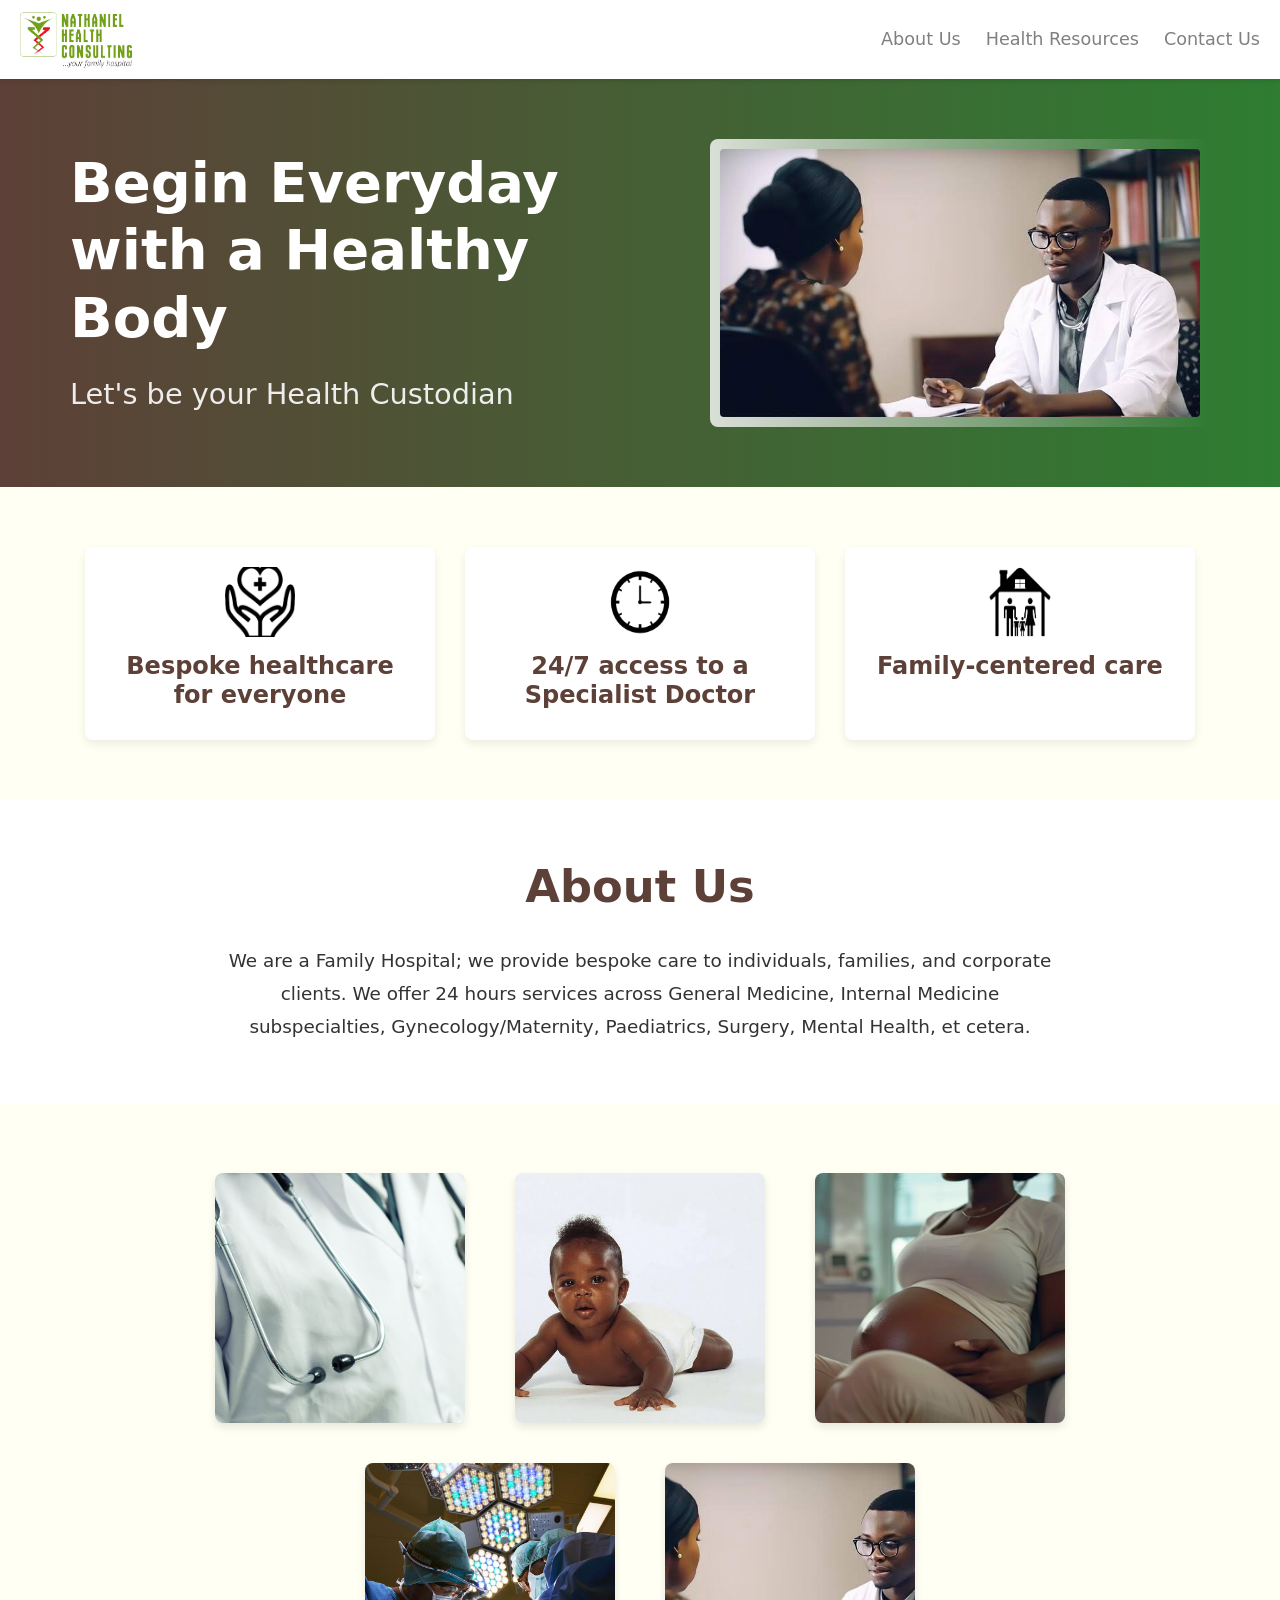
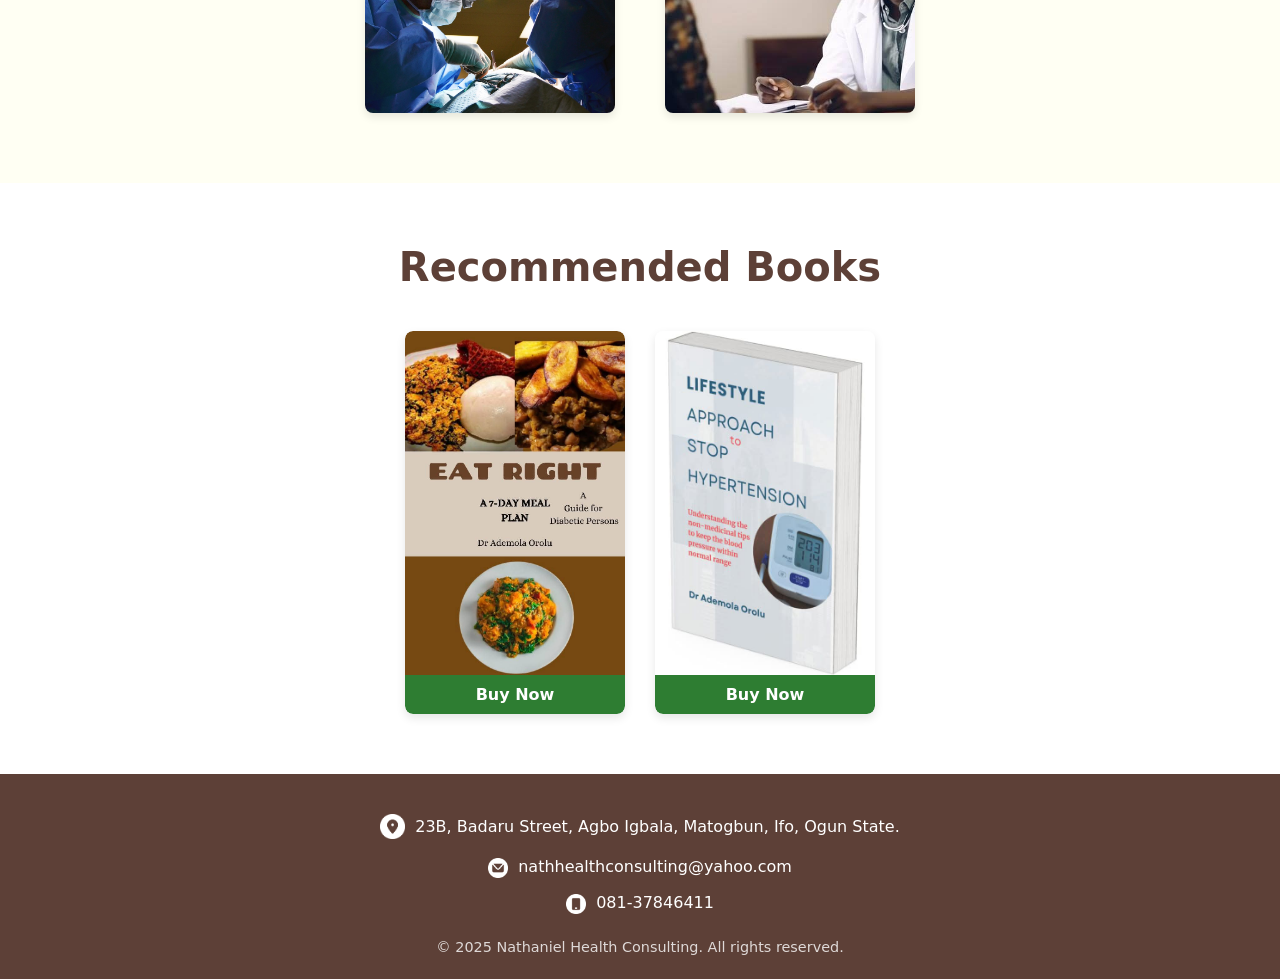
==== index.html @ 8dd3114b "Update index.html" ====
<!DOCTYPE html>
<html lang="en">
<head>
    <meta charset="UTF-8">
    <meta name="viewport" content="width=device-width, initial-scale=1.0">
    <title>Nathaniel Health Consulting - Begin Everyday with a Healthy Body</title>
    <link rel="icon" href="assets/images/logo.png" type="image/png">
    <link rel="stylesheet" href="style.css">
    <!-- Removed Font Awesome CDN link as we are now using an inline SVG -->
</head>
<body>
    <header class="site-header">
        <a href="/" class="logo-link" aria-label="Nathaniel Health Consulting Home">
            <img class="logo" src="assets/images/croppedheader.png" alt="Nathaniel Health Consulting Logo">
        </a>
        <nav class="main-nav" aria-label="Main Navigation">
            <button class="menu-toggle" aria-controls="primary-navigation" aria-expanded="false">
                <span class="sr-only">Menu</span>
                <!-- Replaced Font Awesome icon with an inline SVG for reliability -->
                <svg width="24" height="24" viewBox="0 0 24 24" fill="none" xmlns="http://www.w3.org/2000/svg">
                    <path d="M4 6H20M4 12H20M4 18H20" stroke="currentColor" stroke-width="2" stroke-linecap="round" stroke-linejoin="round"/>
                </svg>
            </button>
            <ul id="primary-navigation" data-visible="false">
                <li><a href="#about-us">About Us</a></li>
                <li><a href="#health-resources">Health Resources</a></li>
                <li><a href="#contact-us">Contact Us</a></li>
            </ul>
        </nav>
    </header>

    <main>
        <section class="hero-banner">
            <div class="banner-content">
                <h1>Begin Everyday with a Healthy Body</h1>
                <p class="tagline">Let's be your Health Custodian</p>
            </div>
            <div class="banner-image">
                <img src="assets/images/consultation.jpeg" alt="Doctor consulting with a patient">
            </div>
        </section>

        <section class="services-overview">
            <h2 class="sr-only">Our Core Services</h2>
            <div class="service-item">
               <img class="icon" src="assets/images/healthcareicon.png" alt="Healthcare icon representing bespoke healthcare">
               <h3>Bespoke healthcare for everyone</h3>
            </div>
            <div class="service-item">
               <img class="icon" src="assets/images/clock.png" alt="Clock icon representing 24/7 access">
               <h3>24/7 access to a Specialist Doctor</h3>
            </div>
            <div class="service-item">
               <img class="icon" src="assets/images/householdicon.png" alt="Household icon representing family-centered care">
               <h3>Family-centered care</h3>
            </div>
        </section>

        <section id="about-us" class="about-us-section">
            <h2>About Us</h2>
            <p>We are a Family Hospital; we provide bespoke care to individuals, families, and corporate clients. We offer 24 hours services across General Medicine, Internal Medicine subspecialties, Gynecology/Maternity, Paediatrics, Surgery, Mental Health, et cetera.</p>
        </section>

        <section class="gallery-section">
            <h2 class="sr-only">Our Facilities and Services Gallery</h2>
            <div class="image-grid">
                <div class="image-row">
                    <img src="assets/images/doctor2.jpg" alt="Doctor examining a patient">
                    <img src="assets/images/baby.jpeg" alt="Newborn baby being cared for">
                    <img src="assets/images/pregnantwoman.jpeg" alt="Pregnant woman smiling">
                </div>
                <div class="image-row">
                    <img src="assets/images/theatre.jpg" alt="Operating theatre">
                    <img src="assets/images/consultation.jpeg" alt="Doctor providing consultation">
                </div>
            </div>
        </section>

        <section id="health-resources" class="health-resources-section">
            <h2>Recommended Books </h2>
            <div class="books-container">
                <div class="book-item dm-book">
                    <a href="https://selar.com/nwo2" target="_blank" rel="noopener noreferrer" aria-label="Get your copy of the Diabetes Management book">
                        <img src="assets/images/dm.jpg" alt="Book cover for Diabetes Management">
                        <button class="buy-now-btn">Buy Now</button>
                    </a>
                </div>
                <div class="book-item">
                    <a href="https://selar.com/2e5284" target="_blank" rel="noopener noreferrer" aria-label="Get your copy of the Hypertension Guide book">
                        <img src="assets/images/htn.jpg" alt="Book cover for Hypertension Guide">
                        <button class="buy-now-btn">Buy Now</button>
                    </a>
                </div>
            </div>
        </section>
    </main>

    <footer class="site-footer">
        <div class="footer-contact-info">
            <address id="contact-us">
                <img class="icon" src="assets/images/addressicon.png" alt="Address icon">
                <p>23B, Badaru Street, Agbo Igbala, Matogbun, Ifo, Ogun State.</p>
            </address>
            <p>
                <img class="contact-icon" src="assets/images/emailicon.png" alt="Email icon">
                <a href="mailto:nathhealthconsulting@yahoo.com">nathhealthconsulting@yahoo.com</a>
            </p>
            <p>
                <img class="contact-icon" src="assets/images/phoneicon.png" alt="Phone icon">
                <a href="tel:+2348137846411">081-37846411</a>
            </p>
        </div>
        <div class="footer-copyright">
            <p>&copy; 2025 Nathaniel Health Consulting. All rights reserved.</p>
        </div>
    </footer>

    <script src="script.js"></script>
</body>
</html>
---- style.css ----
/* Universal Styles */
:root {
    /* Define color variables for easy changes and consistency */
    --primary-color: #5d4037; /* Darker brown */
    --secondary-color: #2e7d32; /* Darker green */
    --text-color-dark: #333;
    --text-color-light: #fff;
    --accent-grey: grey;
    --background-light: rgb(255, 255, 243); /* Your existing off-white/cream */
    --footer-bg-color: #2c3e50; /* Deep charcoal for footer */
}

* {
    margin: 0;
    padding: 0;
    box-sizing: border-box;
    /* Using system fonts for performance and native feel */
    font-family: system-ui, -apple-system, BlinkMacSystemFont, 'Segoe UI', Roboto, Oxygen, Ubuntu, Cantarell, 'Open Sans', 'Helvetica Neue', sans-serif;
}

html {
    scroll-behavior: smooth; /* Smooth scrolling for anchor links */
}

body {
    line-height: 1.6;
    color: var(--text-color-dark);
    overflow-x: hidden; /* Prevent horizontal scroll due to potential overflows */
    -webkit-font-smoothing: antialiased; /* Better font rendering for macOS/iOS */
    -moz-osx-font-smoothing: grayscale; /* Better font rendering for macOS/iOS */
}

a {
    text-decoration: none;
    color: var(--accent-grey);
    transition: color 0.3s ease; /* Smooth hover effect */
}

a:hover,
a:focus {
    color: var(--primary-color); /* Change link color on hover/focus */
}

img {
    max-width: 100%;
    height: auto;
    display: block; /* Removes extra space below images */
}

h1, h2, h3, h4, h5, h6 {
    line-height: 1.2; /* Better line height for headings */
    margin-bottom: 0.5em; /* Add some space below headings */
}

/* Reusable Utility Classes */
.container {
    max-width: 1200px; /* Max width for central content */
    margin: 0 auto;
    padding: 0 20px; /* Add some padding on the sides */
}

/* Screen Reader Only Class for Accessibility */
.sr-only {
    position: absolute;
    width: 1px;
    height: 1px;
    padding: 0;
    margin: -1px;
    overflow: hidden;
    clip: rect(0, 0, 0, 0);
    white-space: nowrap;
    border: 0;
}

/* Header */
.site-header {
    display: flex;
    justify-content: space-between;
    align-items: center;
    padding: 10px 20px;
    background-color: #fff; /* Assuming a white background for the header */
    box-shadow: 0 2px 5px rgba(0,0,0,0.1); /* Subtle shadow for depth */
    position: sticky; /* Makes header stick to top */
    top: 0;
    z-index: 1000; /* Ensures header is above other content */
}

.logo-link {
    display: flex; /* Align logo image better if it has space around it */
    align-items: center;
}

.logo {
    width: 120px; /* Adjust as needed for your logo size */
    height: auto;
}

/* Navigation */
.main-nav ul {
    display: flex;
    list-style: none;
    gap: 25px; /* Space between navigation items */
    transition: transform 0.3s ease-in-out;
}

.main-nav a {
    font-size: 1.1em;
    font-weight: 500;
    padding: 8px 0; /* Add more vertical padding for clickable area */
    position: relative; /* For underline effect */
}

.main-nav a::after {
    content: '';
    position: absolute;
    width: 0;
    height: 2px;
    bottom: -3px;
    left: 0;
    background-color: var(--primary-color);
    transition: width 0.3s ease-in-out;
}

.main-nav a:hover::after,
.main-nav a:focus::after {
    width: 100%;
}

/* Mobile Navigation Toggle (Hidden by default on desktop) */
.menu-toggle {
    display: none; /* Hide on larger screens */
    background: none;
    border: none;
    font-size: 1.8em;
    color: var(--primary-color);
    cursor: pointer;
    padding: 10px;
    z-index: 1001; /* Ensure toggle is above the menu */
}

/* Hero Banner Section */
.hero-banner {
    display: flex;
    flex-wrap: wrap; /* Allow wrapping on smaller screens */
    align-items: center;
    justify-content: center; /* Center content when wrapped */
    background: linear-gradient(to right, var(--primary-color), var(--secondary-color));
    padding: 60px 20px; /* Increased padding for more space */
    color: var(--text-color-light);
    gap: 40px; /* Space between text and image */
    text-align: center; /* Center text by default */
}

.banner-content {
    flex: 1; /* Allows content to grow */
    min-width: 280px; /* Minimum width before wrapping */
    max-width: 600px; /* Limit content width on very large screens */
    text-align: left; /* Align text to left within its container */
}

.hero-banner h1 {
    font-size: clamp(2em, 5vw, 3.5em); /* Responsive font size */
    margin-bottom: 20px;
    line-height: 1.2;
}

.hero-banner .tagline {
    font-size: clamp(1.2em, 3vw, 1.8em); /* Responsive font size */
    opacity: 0.9; /* Slightly less prominent than heading */
}

.banner-image {
    flex: 1;
    min-width: 250px; /* Minimum width before wrapping */
    max-width: 500px; /* Limit image width */
    background: linear-gradient(to left, rgba(255,255,255,0), rgba(255,255,255,0.8));
    display: flex;
    align-items: center;
    justify-content: center;
    padding: 10px;
    border-radius: 8px; /* Slightly rounded corners for the image background */
    overflow: hidden; /* Ensure image doesn't overflow rounded corners */
}

.banner-image img {
    border-radius: 4px; /* Slightly rounded corners for the image itself */
    object-fit: cover; /* Ensure image covers the area nicely */
    width: 100%;
    height: 100%; /* Fill the container */
    max-height: 350px; /* Limit max height for large screens */
}

/* Services Overview Section */
.services-overview {
    display: flex;
    flex-wrap: wrap;
    justify-content: center; /* Changed from space-around to center for better alignment */
    padding: 60px 20px;
    background-color: var(--background-light);
    gap: 30px; /* Space between service items */
    text-align: center;
}

.services-overview h2 {
    color: var(--primary-color);
    font-size: clamp(2em, 4vw, 2.8em);
    margin-bottom: 40px;
    width: 100%;
}

.service-item {
    flex: 1;
    min-width: 280px; /* Minimum width before stacking */
    max-width: 350px;
    padding: 20px;
    background-color: #fff;
    border-radius: 8px;
    box-shadow: 0 4px 10px rgba(0,0,0,0.08);
    transition: transform 0.3s ease;
}

.service-item:hover {
    transform: translateY(-5px);
}

.service-item .icon {
    width: 70px;
    height: 70px;
    margin: 0 auto 15px;
}

.service-item h3 {
    color: var(--primary-color);
    font-size: 1.5em;
    margin-bottom: 10px;
}

/* About Us Section */
.about-us-section {
    padding: 60px 20px;
    max-width: 900px;
    margin: 0 auto;
    text-align: center;
}

.about-us-section h2 {
    color: var(--primary-color);
    font-size: clamp(2em, 4vw, 2.8em);
    margin-bottom: 30px;
}

.about-us-section p {
    font-size: 1.15em;
    line-height: 1.8;
    color: var(--text-color-dark);
}

/* Gallery Section */
.gallery-section {
    display: flex;
    flex-direction: column;
    padding: 40px 20px;
    background-color: var(--background-light);
}

.image-grid {
    display: flex;
    flex-direction: column;
    gap: 20px;
    max-width: 1200px;
    margin: 0 auto;
    padding: 20px;
}

.image-row {
    display: flex;
    flex-direction: row;
    height: 270px;
    gap: 50px;
    align-items: center;
    justify-content: center;
}

.image-row img {
    width: 250px;
    height: 250px;
    object-fit: cover;
    border-radius: 8px;
    box-shadow: 0 4px 8px rgba(0,0,0,0.1);
    transition: transform 0.3s ease;
}

.image-row img:hover {
    transform: scale(1.02);
}

/* Health Resources Section (Books) */
.health-resources-section {
    padding: 60px 20px;
    text-align: center;
}

.health-resources-section h2 {
    color: var(--primary-color);
    font-size: clamp(1.8em, 4vw, 2.5em);
    margin-bottom: 40px;
}

.books-container {
    display: flex;
    flex-wrap: wrap;
    justify-content: center;
    gap: 30px;
    max-width: 900px;
    margin: 0 auto;
}

.book-item {
    flex: 0 0 auto;
    width: 220px;
    border-radius: 8px;
    overflow: hidden;
    box-shadow: 0 4px 10px rgba(0,0,0,0.1);
    transition: transform 0.3s ease;
}
/* Ensure the link container acts as a flexbox to stack the image and button */
.book-item a {
    display: flex;
    flex-direction: column;
    height: 100%;
}
.book-item:hover {
    transform: translateY(-8px);
}
.book-item img {
    width: 100%;
    height: auto;
    display: block;
    object-fit: cover;
    flex-grow: 1; /* Allow the image to take up available space */
}

/* New rule for the Diabetes Management book to set a specific height */
.dm-book img {
    height: 343.75px;
}
/* The a tag will have the border radius and overflow hidden now */
.book-item a {
    position: relative;
    display: block;
    border-radius: 8px;
    overflow: hidden;
}

/* New style for the "Buy Now" button */
.buy-now-btn {
    width: 100%;
    padding: 10px;
    background-color: var(--secondary-color);
    color: var(--text-color-light);
    border: none;
    border-radius: 0; /* No longer needed as the parent a tag handles it */
    font-size: 1em;
    font-weight: 600;
    cursor: pointer;
    transition: background-color 0.3s ease;
    margin-top: auto; /* Push the button to the bottom */
}

.buy-now-btn:hover {
    background-color: var(--primary-color);
}

/* Footer */
.site-footer {
    background-color: #5d4037;
    color: var(--text-color-light);
    padding: 40px 20px 20px;
    text-align: center;
}

.footer-contact-info {
    margin-bottom: 20px;
    display: flex;
    flex-direction: column;
    align-items: center;
    gap: 10px;
}

.footer-contact-info address {
    font-style: normal;
    display: flex;
    align-items: center;
    justify-content: center;
    gap: 10px;
    margin-bottom: 5px;
}

.footer-contact-info .icon {
    width: 25px;
    height: 25px;
    filter: invert(100%);
    display: inline-block;
    vertical-align: middle;
}

.footer-contact-info p,
.footer-contact-info a {
    color: var(--text-color-light);
    font-size: 1em;
    margin: 0;
}

.footer-contact-info a:hover {
    text-decoration: underline;
}

/* New styling for the contact icons in the footer */
.contact-icon {
    width: 20px;
    height: 20px;
    filter: invert(100%);
    display: inline-block;
    vertical-align: middle;
    margin-right: 5px;
}

.footer-copyright p {
    font-size: 0.9em;
    opacity: 0.8;
    margin-top: 20px;
}


/* ========================================= */
/* MEDIA QUERIES FOR RESPONSIVENESS          */
/* ========================================= */

/* For screens up to 1024px wide (desktops, large tablets) */
@media (max-width: 1024px) {
    .site-header {
        padding: 10px;
    }
    .logo {
        width: 100px;
    }
    .main-nav ul {
        gap: 20px;
    }
}

/* For screens up to 768px wide (tablets and smaller) */
@media (max-width: 768px) {
    /* Mobile navigation */
    .menu-toggle {
        display: block;
    }
    .main-nav ul {
        display: none;
        flex-direction: column;
        position: absolute;
        top: 60px;
        right: 0;
        width: 250px;
        background-color: #fff;
        box-shadow: 0 5px 15px rgba(0,0,0,0.1);
        border-radius: 8px;
        padding: 20px;
        transform: translateX(100%);
        transition: transform 0.3s ease-in-out;
    }
    .main-nav ul[data-visible="true"] {
        display: flex;
        transform: translateX(0);
    }
    .main-nav li {
        margin: 10px 0;
        text-align: center;
    }
    .main-nav a {
        padding: 10px;
        display: block;
        font-size: 1.2em;
    }
    .main-nav a::after {
        display: none;
    }

    /* Hero Banner */
    .hero-banner {
        flex-direction: column;
        text-align: center;
        padding: 40px 20px;
    }
    .banner-content {
        order: 2;
        text-align: center;
    }
    .banner-image {
        order: 1;
        margin-bottom: 30px;
    }
    .hero-banner h1, .hero-banner .tagline {
        text-align: center;
    }

    /* Gallery */
    .image-grid {
        gap: 15px;
    }
    .image-row {
        flex-direction: column;
        height: auto;
        gap: 15px;
    }
    .image-row img {
        width: 100%;
        height: 200px;
    }

    /* Sections */
    .about-us-section,
    .services-overview,
    .health-resources-section {
        padding: 40px 20px;
    }

    .books-container {
        flex-direction: row;
        align-items: center;
    }

    .book-item {
        width: 180px;
        height: 234.38px;
        margin-bottom: 20px;
    }

    .footer-contact-info address,
    .footer-contact-info a {
        font-size: 0.9em;
    }
}

/* For screens up to 480px wide (small mobile phones) */
@media (max-width: 480px) {
    .site-header {
        padding: 10px;
    }
    .logo {
        width: 80px;
    }
    .main-nav ul {
        width: 100%;
        border-radius: 0;
        right: 0;
    }

    .hero-banner h1 {
        font-size: clamp(1.8em, 8vw, 2.5em);
    }
    .hero-banner .tagline {
        font-size: clamp(1em, 5vw, 1.4em);
    }

    .books-container {
        gap: 20px;
    }
    .book-item {
        width: 150px;
    }

    .footer-contact-info address,
    .footer-contact-info a {
        font-size: 0.9em;
    }
}
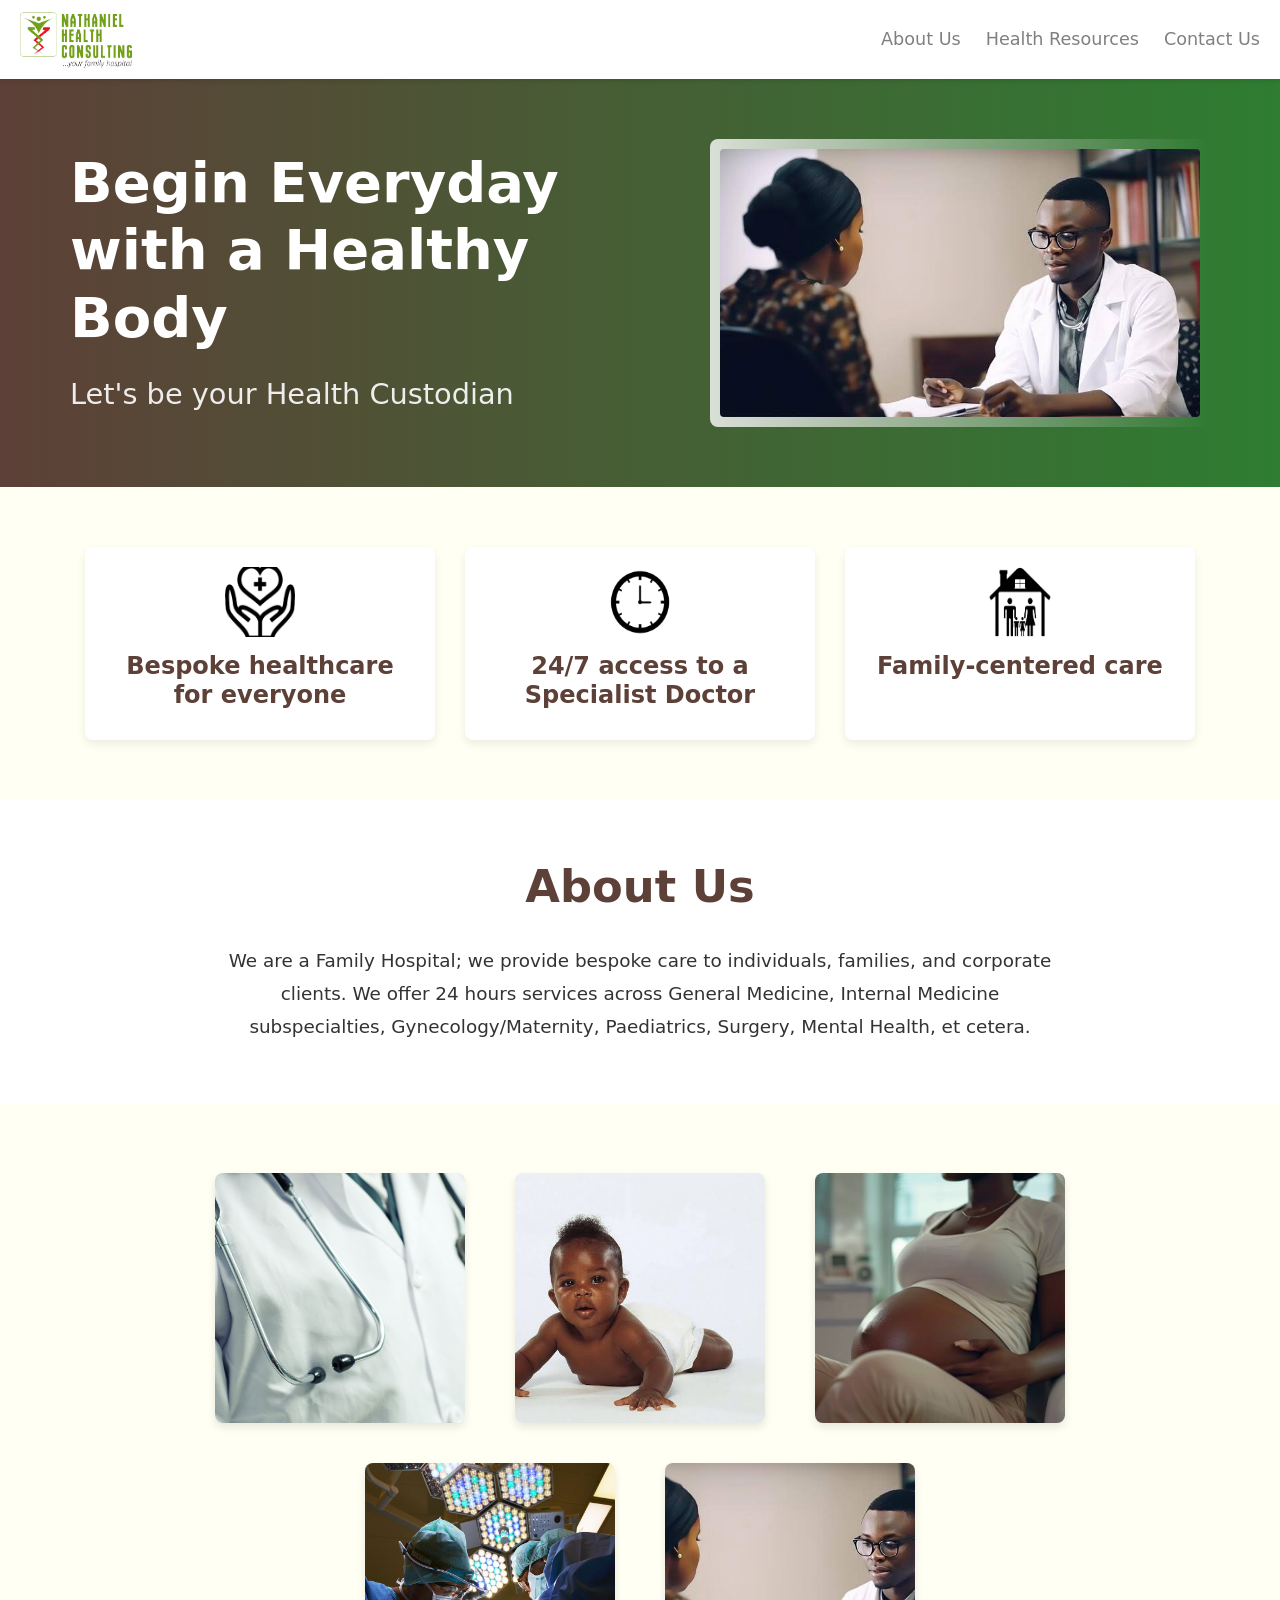
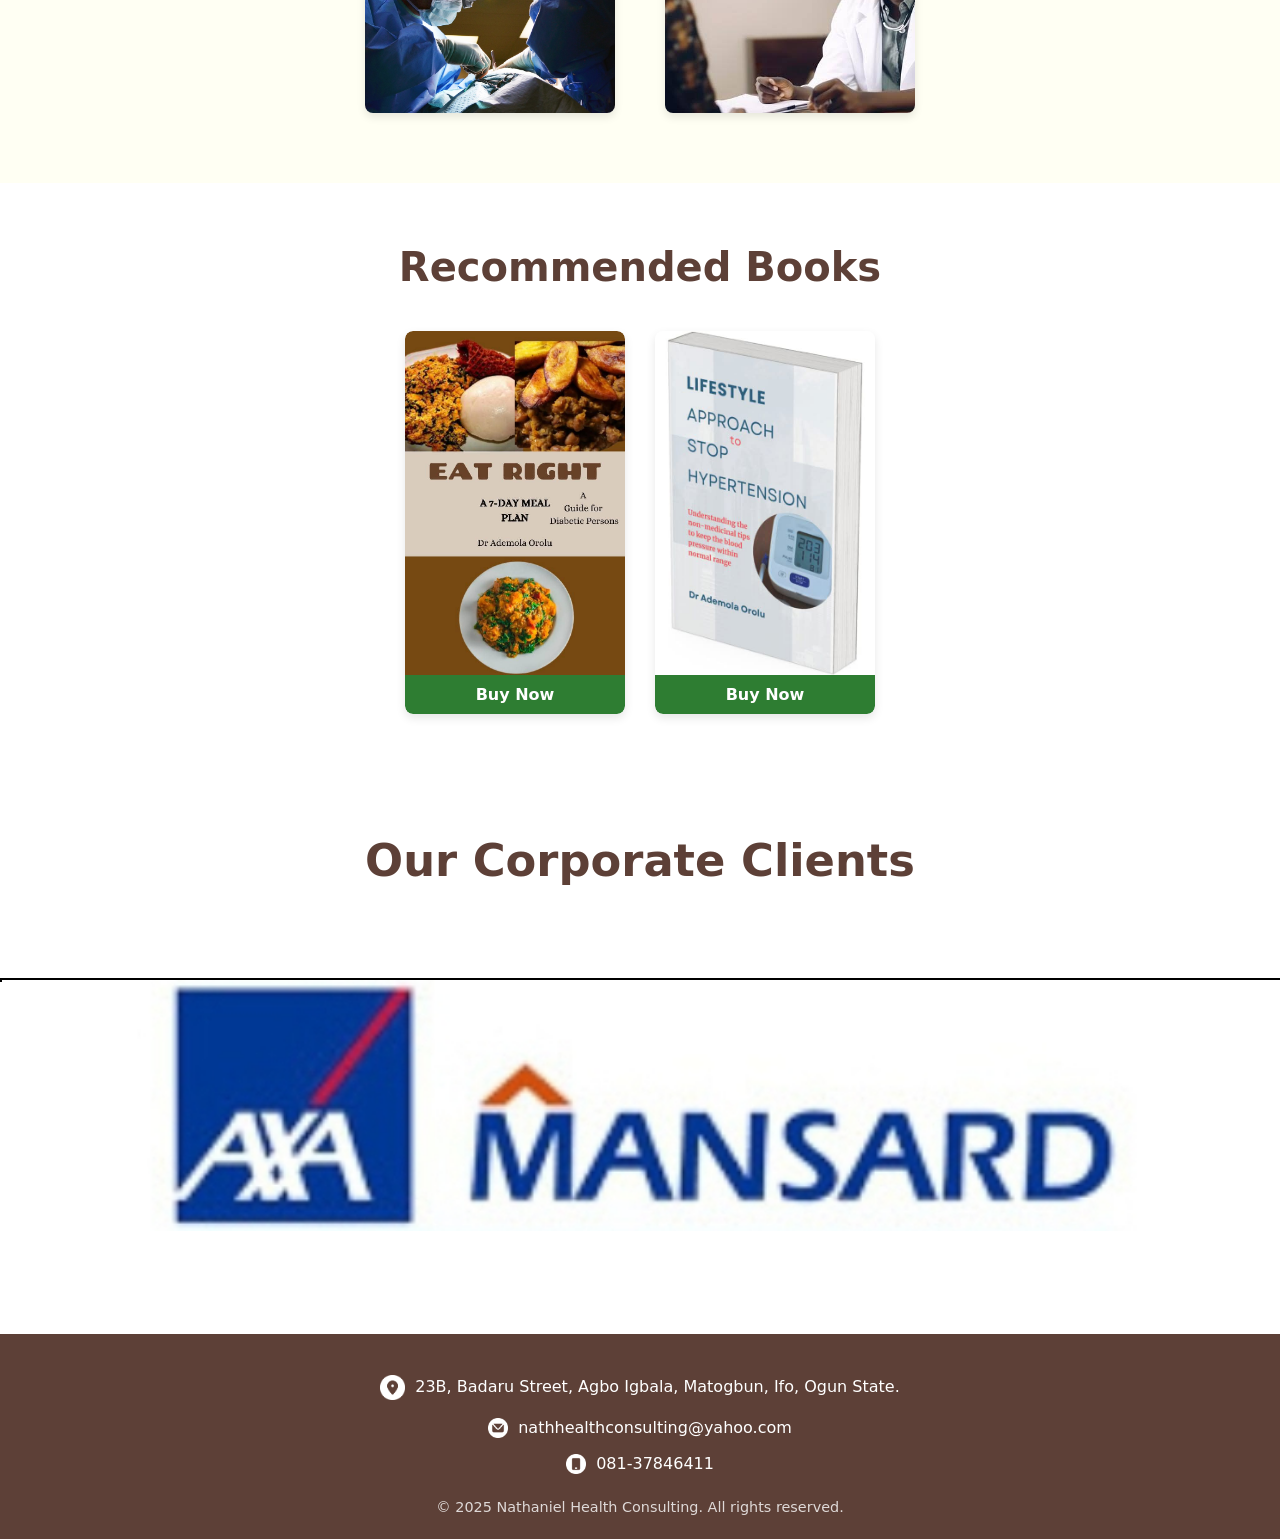
==== commit ebfb6147: "Add files via upload" ====
--- a/index.html
+++ b/index.html
@@ -1,4 +1,4 @@
-<!DOCTYPE html>
+  <!DOCTYPE html>
 <html lang="en">
 <head>
     <meta charset="UTF-8">
@@ -85,7 +85,7 @@
                         <button class="buy-now-btn">Buy Now</button>
                     </a>
                 </div>
-                <div class="book-item">
+                <div class="book-item htn-book">
                     <a href="https://selar.com/2e5284" target="_blank" rel="noopener noreferrer" aria-label="Get your copy of the Hypertension Guide book">
                         <img src="assets/images/htn.jpg" alt="Book cover for Hypertension Guide">
                         <button class="buy-now-btn">Buy Now</button>
@@ -93,6 +93,16 @@
                 </div>
             </div>
         </section>
+                   <h2 class="clients">Our Corporate Clients</h2>
+              <div id="slider">
+                <figure>
+                    <img src="./assets/images/axamansard.png">
+                    <img src="./assets/images/hygeia.png">
+                    <img src="./assets/images/leadway.png">
+                    <img src="./assets/images/axamansard.png">
+                </figure>
+
+              </div>
     </main>
 
     <footer class="site-footer">
--- a/style.css
+++ b/style.css
@@ -370,7 +370,51 @@
 .buy-now-btn:hover {
     background-color: var(--primary-color);
 }
-
+.clients {
+    padding: 60px 20px;
+    max-width: 900px;
+    margin: 0 auto;
+    text-align: center;
+    color: var(--primary-color);
+    font-size: clamp(2em, 4vw, 2.8em);
+    margin-bottom: 30px;
+}
+#slider {
+    overflow: hidden;
+}
+#slider figure {
+    position: relative;
+    width: 400%;
+    margin: 0;
+    left: 0;
+    animation: 20s slider infinite;
+    border: 2px solid black;
+}
+#slider figure img {
+    float: left;
+    width: 25%;
+}
+@keyframes slider {
+    0% {
+        left: 0;
+    }
+    20% {
+        left: 0;
+    }
+    25% {
+        left: -100%;
+    }
+    45% {
+        left: -100%;
+    }
+    50% {
+        left: -200%;
+    }
+    70% {
+        left: -200%;
+    }
+}
+ 
 /* Footer */
 .site-footer {
     background-color: #5d4037;
@@ -526,14 +570,15 @@
     }
 
     .books-container {
-        flex-direction: row;
+        flex-direction: column;
         align-items: center;
+
     }
 
     .book-item {
-        width: 180px;
-        height: 234.38px;
-        margin-bottom: 20px;
+        display: flex;
+        flex-direction: column;
+        height: auto;
     }
 
     .footer-contact-info address,
@@ -567,7 +612,11 @@
         gap: 20px;
     }
     .book-item {
-        width: 150px;
+        width: 100%;
+    }
+    .buy-now-btn {
+        font-size: 0.9em;
+        padding: 8px;
     }
 
     .footer-contact-info address,
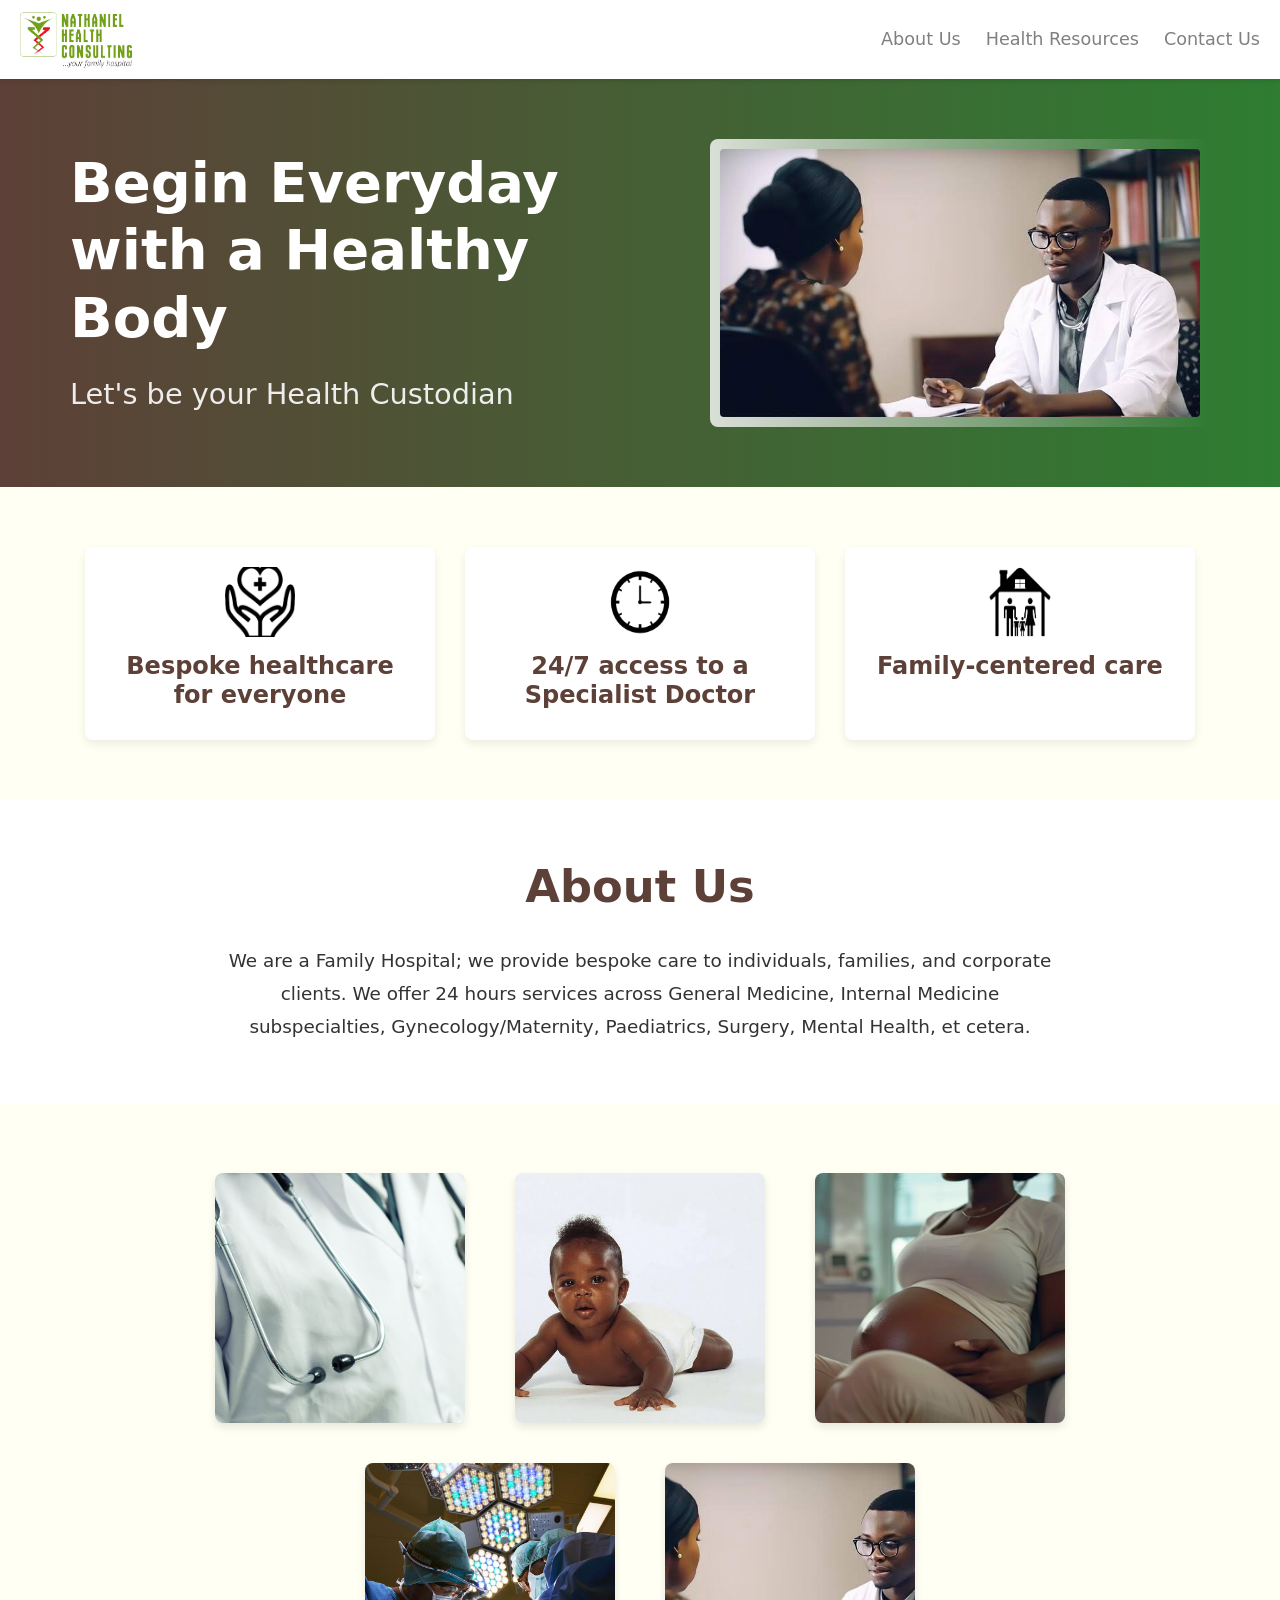
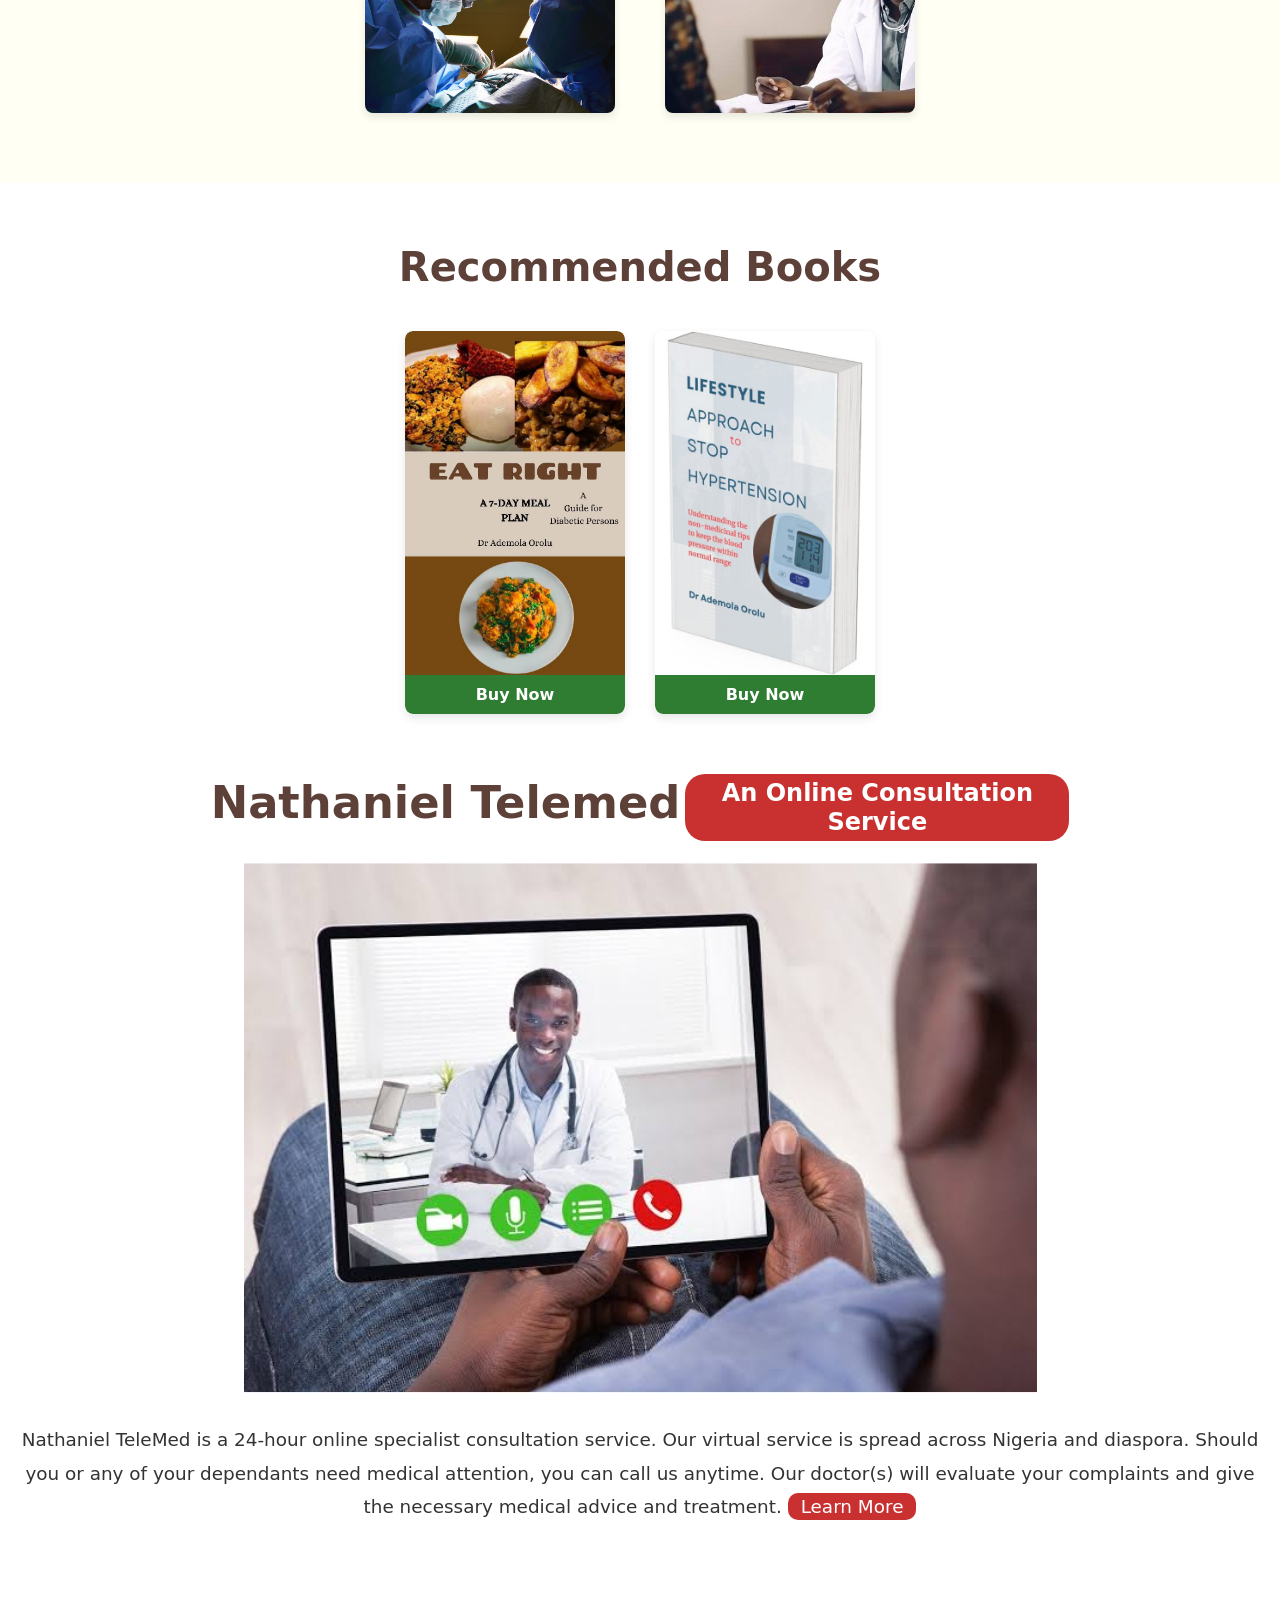
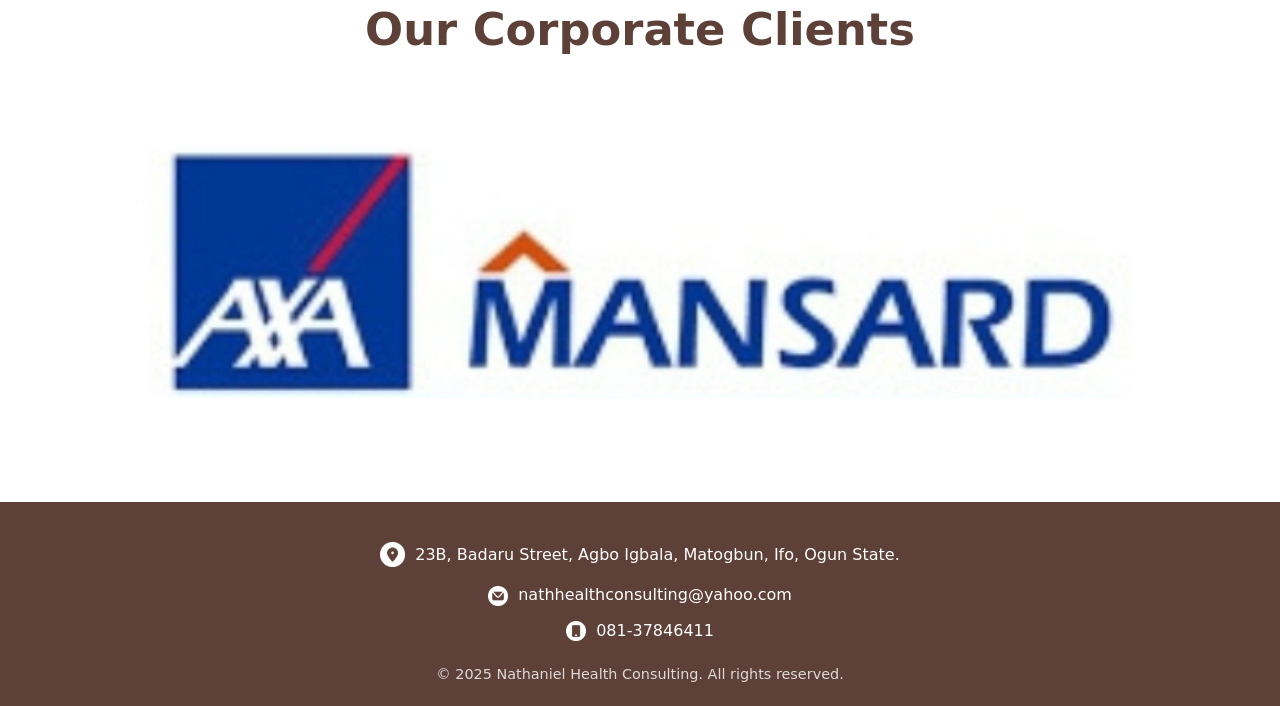
==== commit 3d4dd3db: "Add files via upload" ====
--- a/index.html
+++ b/index.html
@@ -93,6 +93,15 @@
                 </div>
             </div>
         </section>
+
+        <section>
+            <div class="teledig">
+            <h2 class="telemed">Nathaniel Telemed</h2>
+            <h3 class="digital">An Online Consultation Service</h3>
+            </div>
+            <img class="consult" src="./assets/images/telemedicinceconsult.png">
+            <p class="telemed-reg">Nathaniel TeleMed is a 24-hour online specialist consultation service. Our virtual service is spread across Nigeria and diaspora. Should you or any of your dependants need medical attention, you can call us anytime. Our doctor(s) will evaluate your complaints and give the necessary medical advice and treatment. <a href="file:///C:/Users/Nathaniel%20Health/OneDrive/NHCL/Website%20Designs/1.%20HTML%20&%20CSS/Nathaniel%20TeleMed/index.html" target="_blank"><button class="learn">Learn More</button></a></p>
+        </section>
                    <h2 class="clients">Our Corporate Clients</h2>
               <div id="slider">
                 <figure>
--- a/style.css
+++ b/style.css
@@ -379,6 +379,51 @@
     font-size: clamp(2em, 4vw, 2.8em);
     margin-bottom: 30px;
 }
+.teledig {
+    display: flex;
+    flex-wrap: wrap;
+    justify-content: center;
+    align-items: center;
+    
+}
+.telemed {
+    color: var(--primary-color);
+    font-size: clamp(2em, 4vw, 2.8em);
+}
+.digital {
+    background-color: rgb(201, 49, 49);
+    color: var(--text-color-light);
+    width: clamp(16em, 30vw, 20em);
+    text-align: center;
+    font-size: clamp(1.5em, 1.2vw, 2em);
+    padding: 5px 8px;
+    margin-left: 5px;
+    border-radius: 20px;
+}
+.consult {
+    margin: 10px auto;
+}
+.telemed-reg {
+    font-size: 1.15em;
+    line-height: 1.8;
+    color: var(--text-color-dark);
+    margin: 0 auto;
+    text-align: center;
+    padding: 20px 20px;
+}
+.learn {
+    text-align: center;
+    font-size: 1em;
+    border: transparent;
+    width: 7em;
+    border-radius: 10px;
+    padding: 3px 0;
+    background-color: rgb(201, 49, 49);
+    color: var(--text-color-light);
+}
+.learn:hover {
+    background-color: var(--primary-color);
+}
 #slider {
     overflow: hidden;
 }
@@ -388,7 +433,6 @@
     margin: 0;
     left: 0;
     animation: 20s slider infinite;
-    border: 2px solid black;
 }
 #slider figure img {
     float: left;
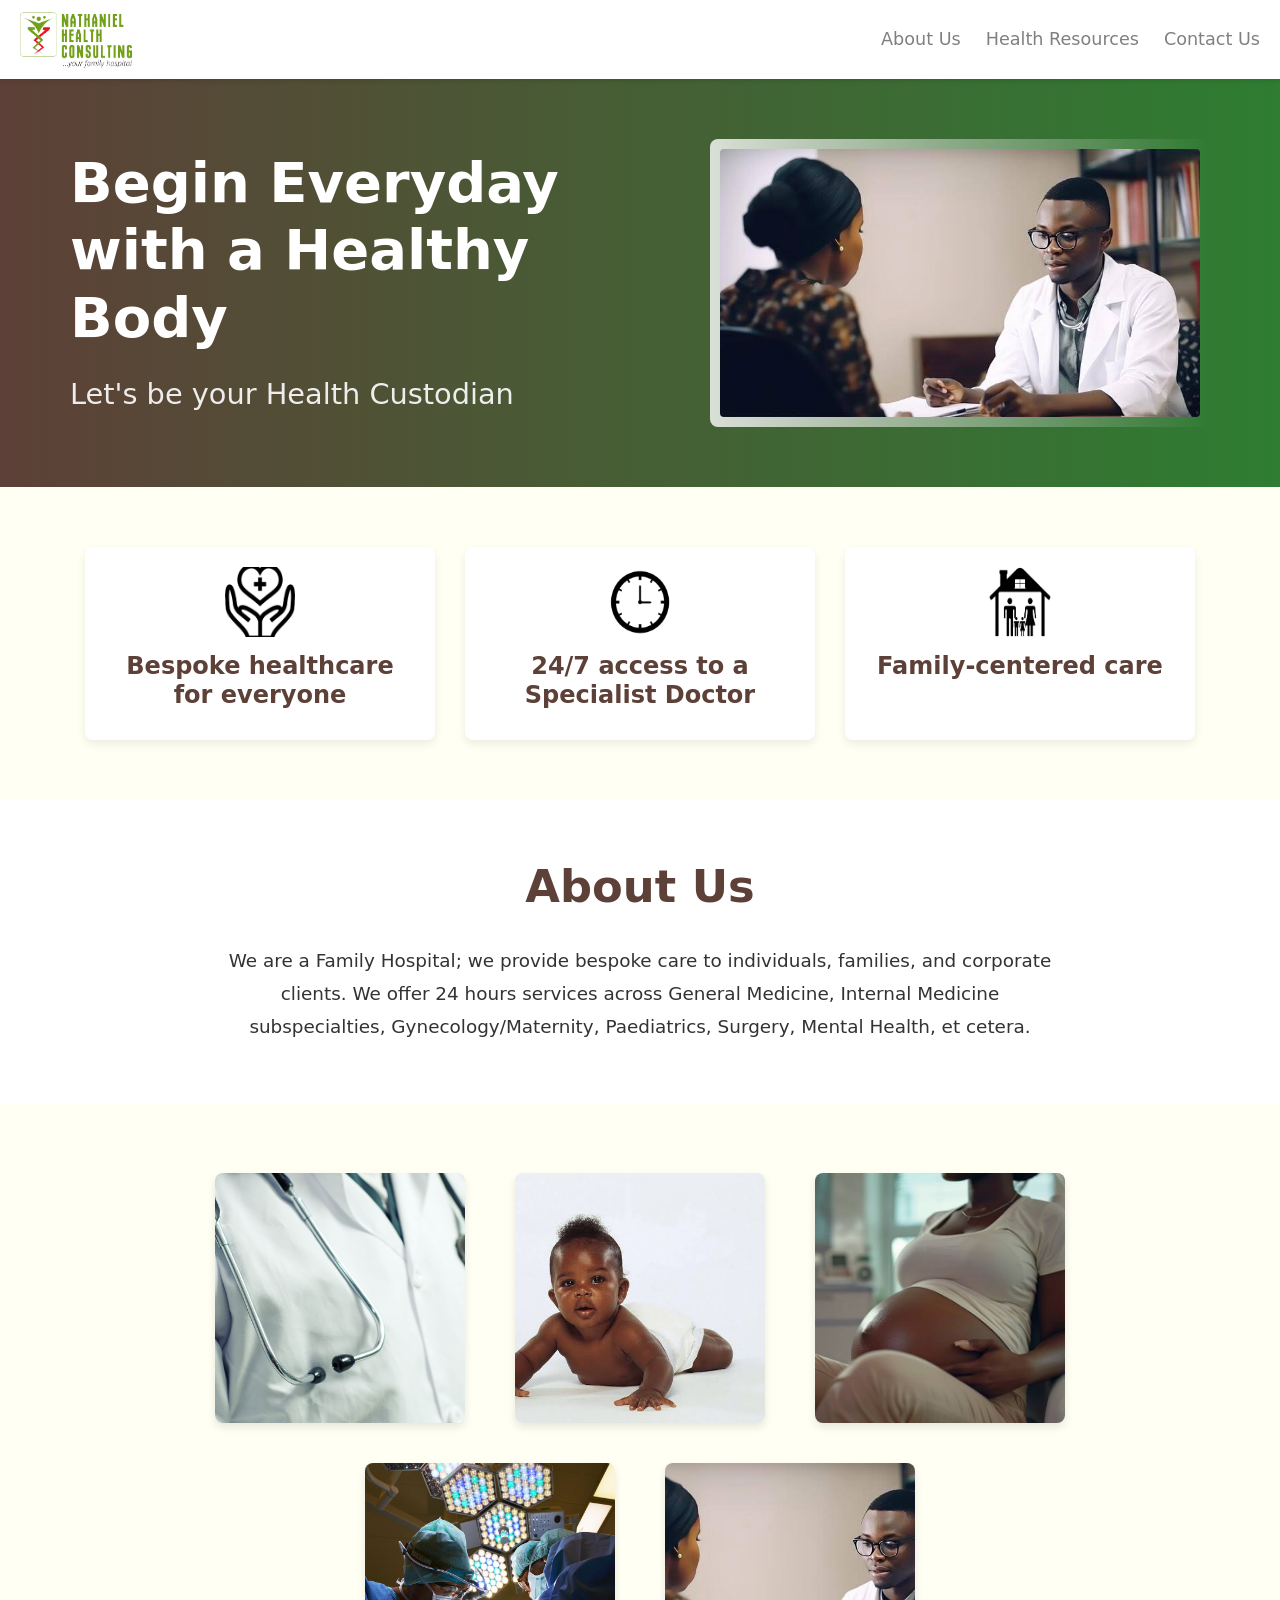
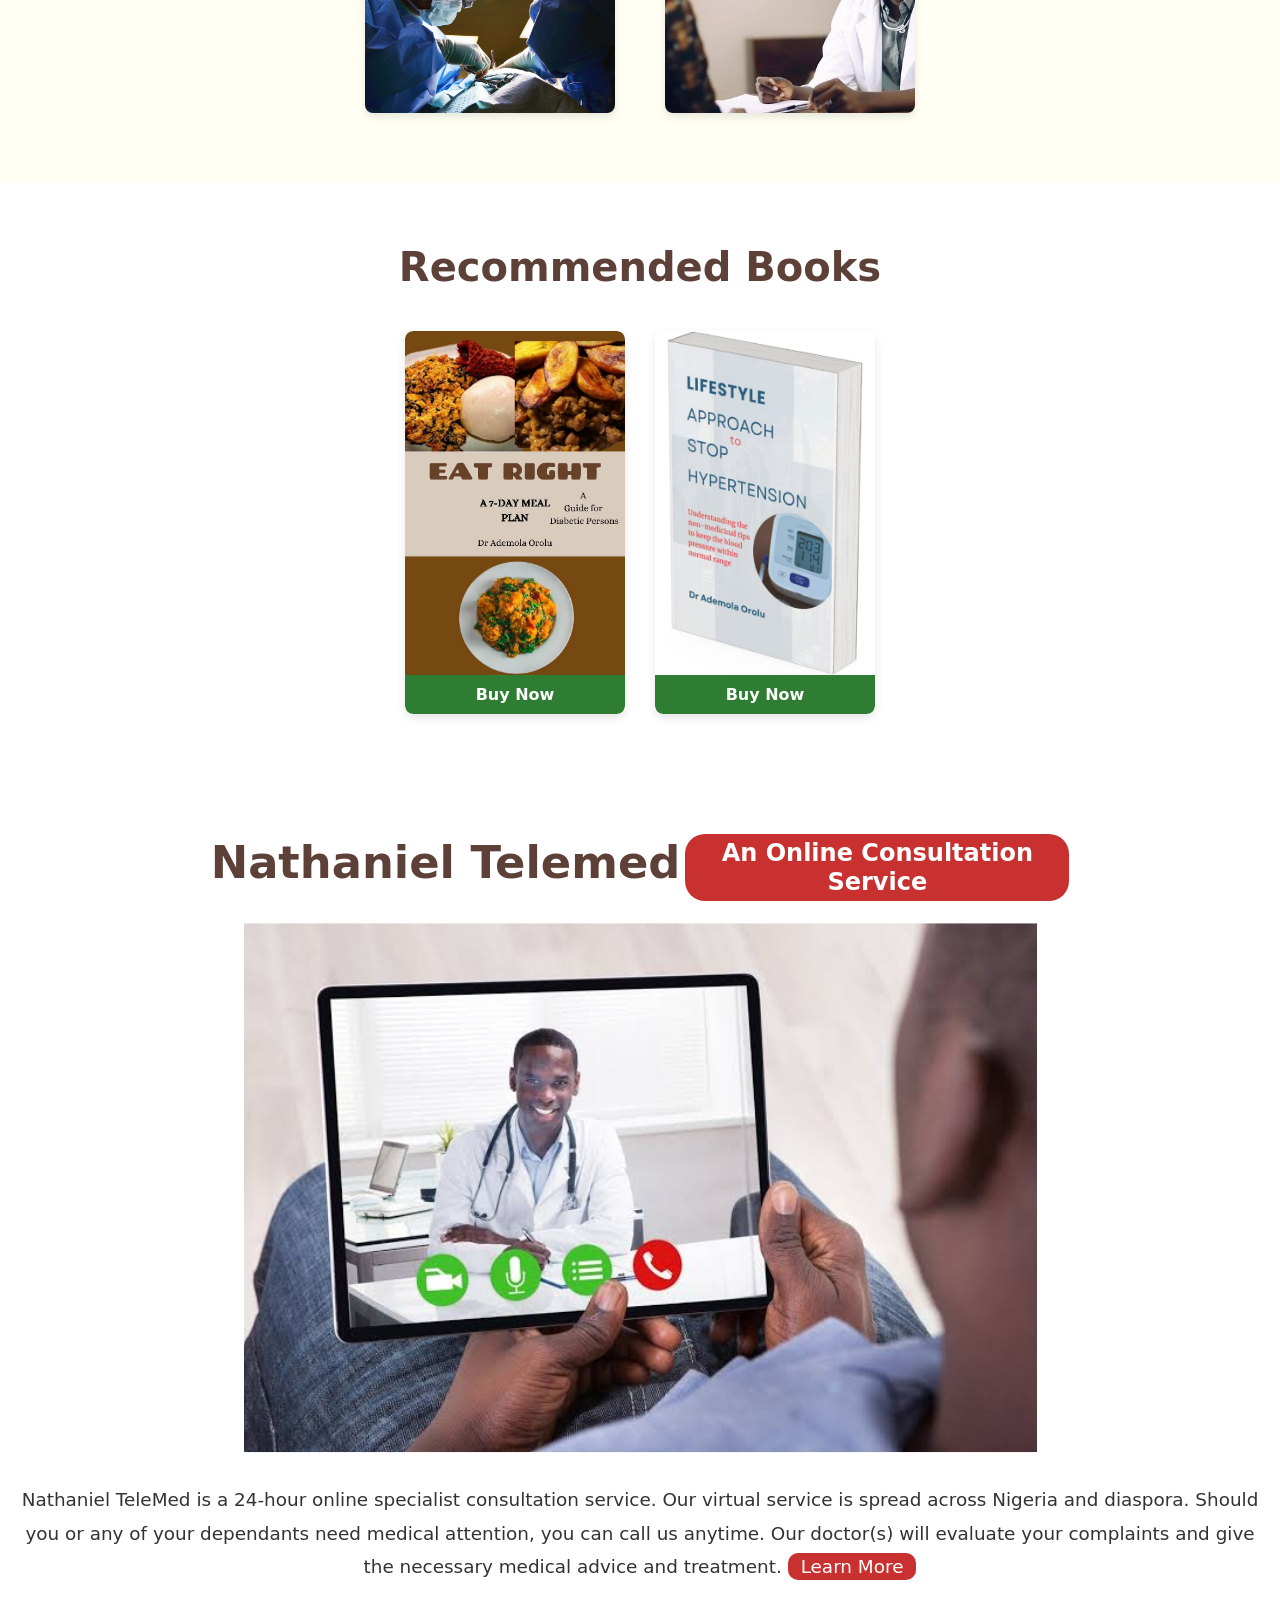
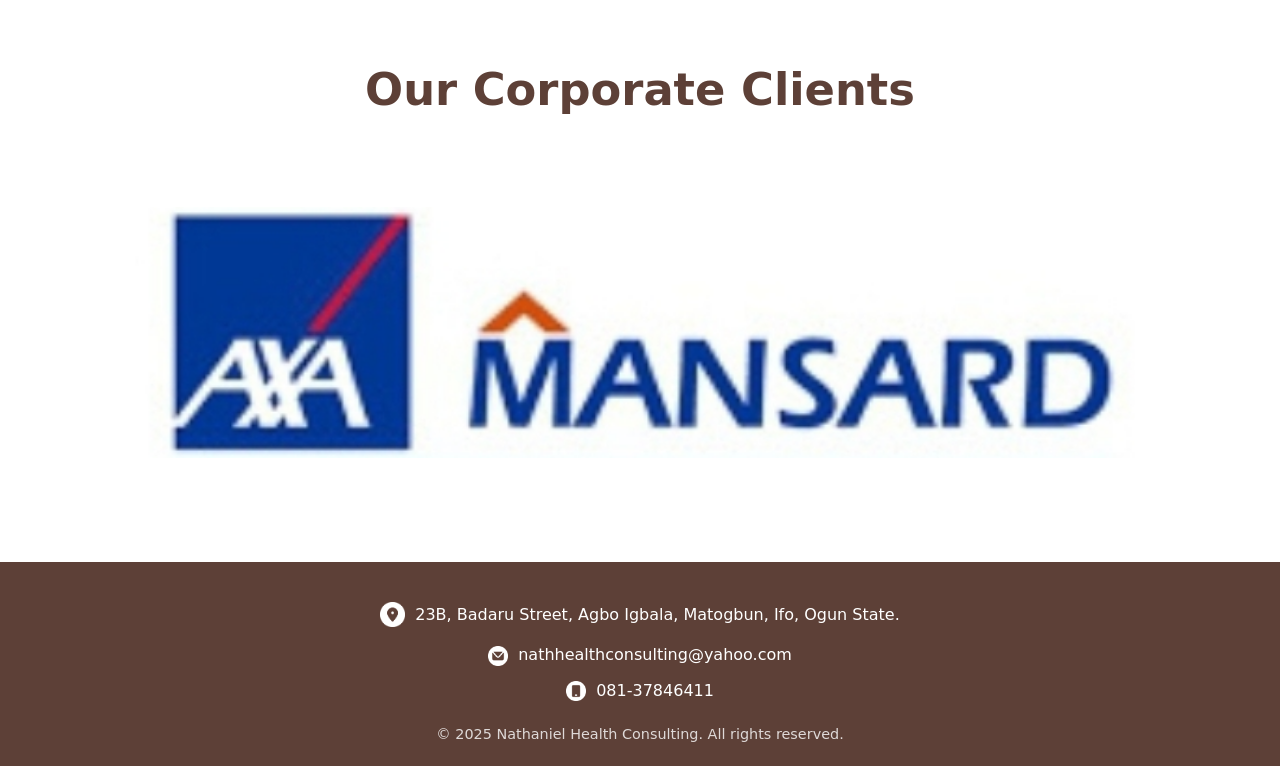
==== commit 5be22b21: "Add files via upload" ====
--- a/index.html
+++ b/index.html
@@ -100,7 +100,7 @@
             <h3 class="digital">An Online Consultation Service</h3>
             </div>
             <img class="consult" src="./assets/images/telemedicinceconsult.png">
-            <p class="telemed-reg">Nathaniel TeleMed is a 24-hour online specialist consultation service. Our virtual service is spread across Nigeria and diaspora. Should you or any of your dependants need medical attention, you can call us anytime. Our doctor(s) will evaluate your complaints and give the necessary medical advice and treatment. <a href="file:///C:/Users/Nathaniel%20Health/OneDrive/NHCL/Website%20Designs/1.%20HTML%20&%20CSS/Nathaniel%20TeleMed/index.html" target="_blank"><button class="learn">Learn More</button></a></p>
+            <p class="telemed-reg">Nathaniel TeleMed is a 24-hour online specialist consultation service. Our virtual service is spread across Nigeria and diaspora. Should you or any of your dependants need medical attention, you can call us anytime. Our doctor(s) will evaluate your complaints and give the necessary medical advice and treatment. <a href="https://nathanieltelemed.netlify.app/" target="_blank"><button class="learn">Learn More</button></a></p>
         </section>
                    <h2 class="clients">Our Corporate Clients</h2>
               <div id="slider">
@@ -108,6 +108,7 @@
                     <img src="./assets/images/axamansard.png">
                     <img src="./assets/images/hygeia.png">
                     <img src="./assets/images/leadway.png">
+                    <img src="./reliance.png">
                     <img src="./assets/images/axamansard.png">
                 </figure>
 
--- a/style.css
+++ b/style.css
@@ -384,6 +384,7 @@
     flex-wrap: wrap;
     justify-content: center;
     align-items: center;
+    margin-top: 60px;
     
 }
 .telemed {
@@ -393,7 +394,7 @@
 .digital {
     background-color: rgb(201, 49, 49);
     color: var(--text-color-light);
-    width: clamp(16em, 30vw, 20em);
+     width: clamp(16em, 30vw, 20em);
     text-align: center;
     font-size: clamp(1.5em, 1.2vw, 2em);
     padding: 5px 8px;
@@ -429,14 +430,14 @@
 }
 #slider figure {
     position: relative;
-    width: 400%;
+    width: 500%;
     margin: 0;
     left: 0;
     animation: 20s slider infinite;
 }
 #slider figure img {
     float: left;
-    width: 25%;
+    width: 20%;
 }
 @keyframes slider {
     0% {
@@ -456,6 +457,15 @@
     }
     70% {
         left: -200%;
+    }
+    75% {
+        left: -300%;
+    }
+    95% {
+        left: -300%;
+    }
+    100% {
+        left: -400%;
     }
 }
  
@@ -613,10 +623,13 @@
         padding: 40px 20px;
     }
 
+    .digital {
+     width: clamp(12em, 30vw, 16em);
+     font-size: clamp(1.2em, 0.8vw, 1.5em);
+}
     .books-container {
         flex-direction: column;
         align-items: center;
-
     }
 
     .book-item {
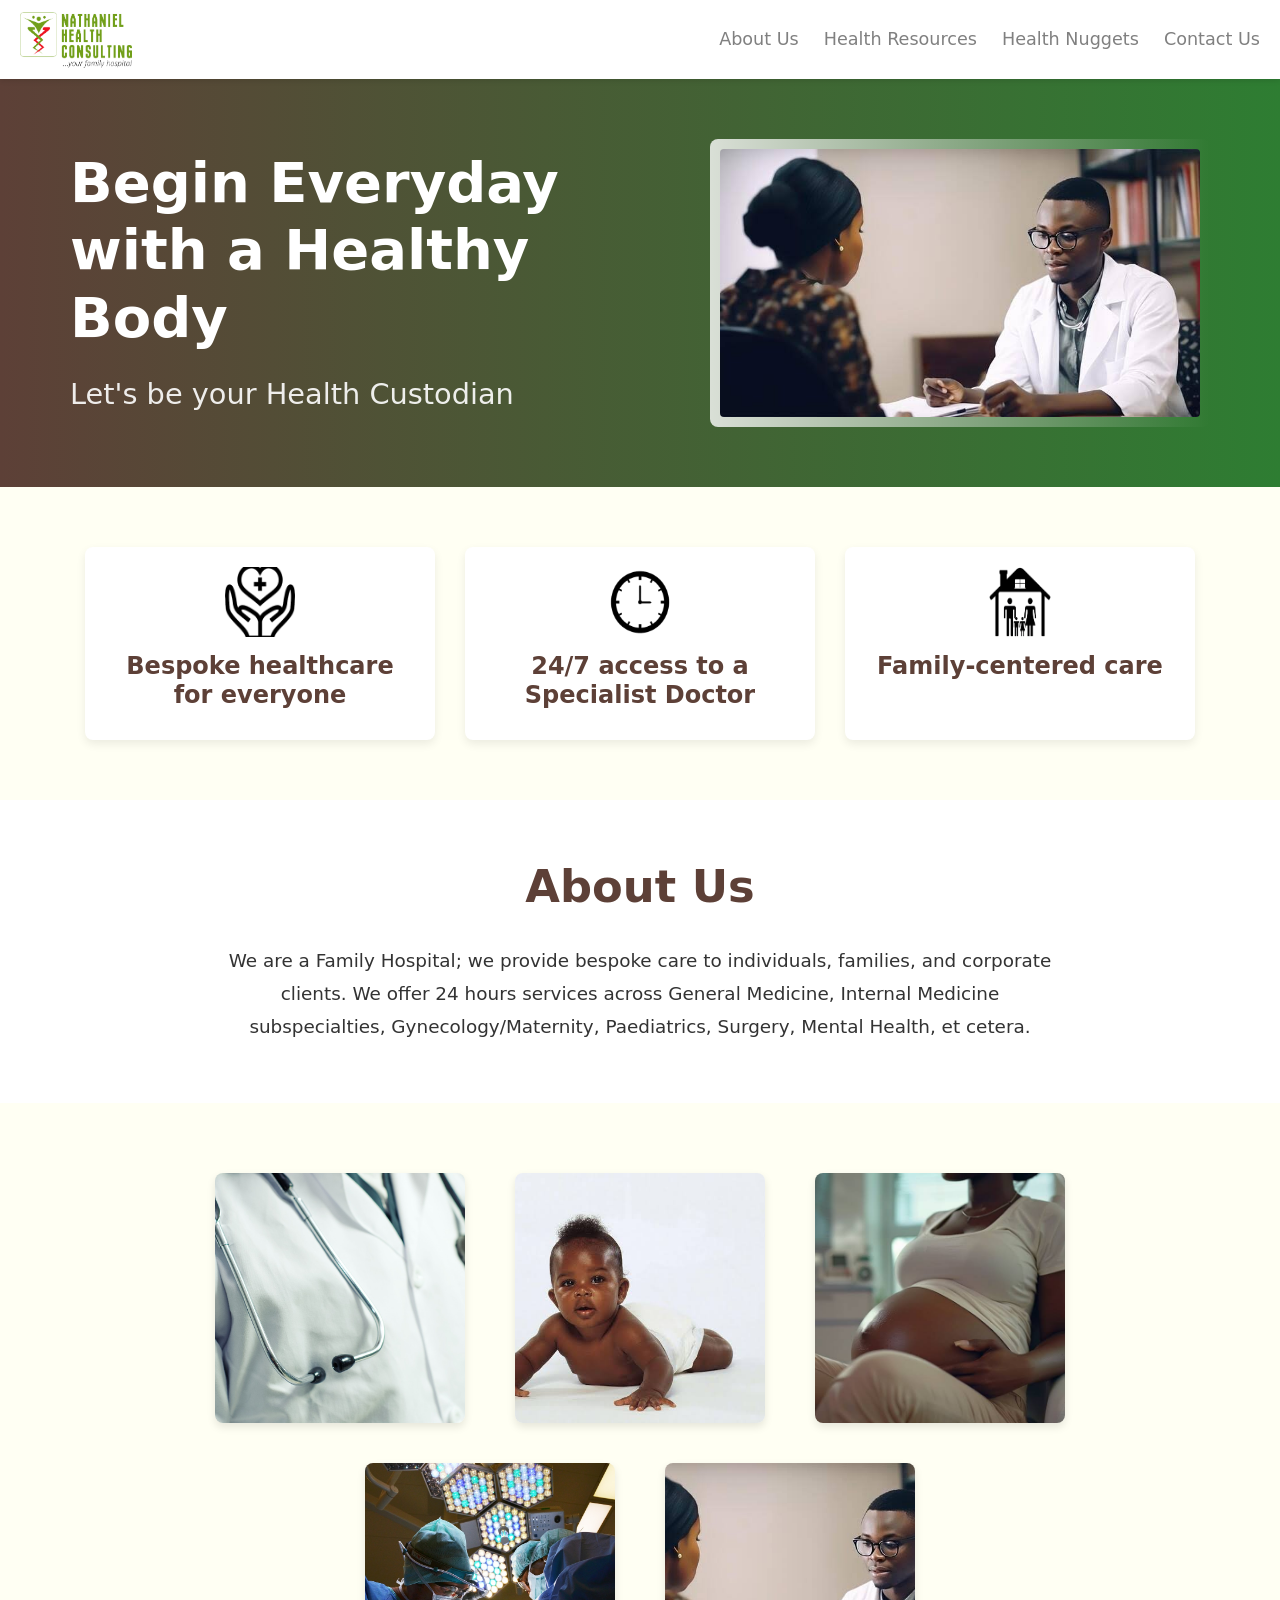
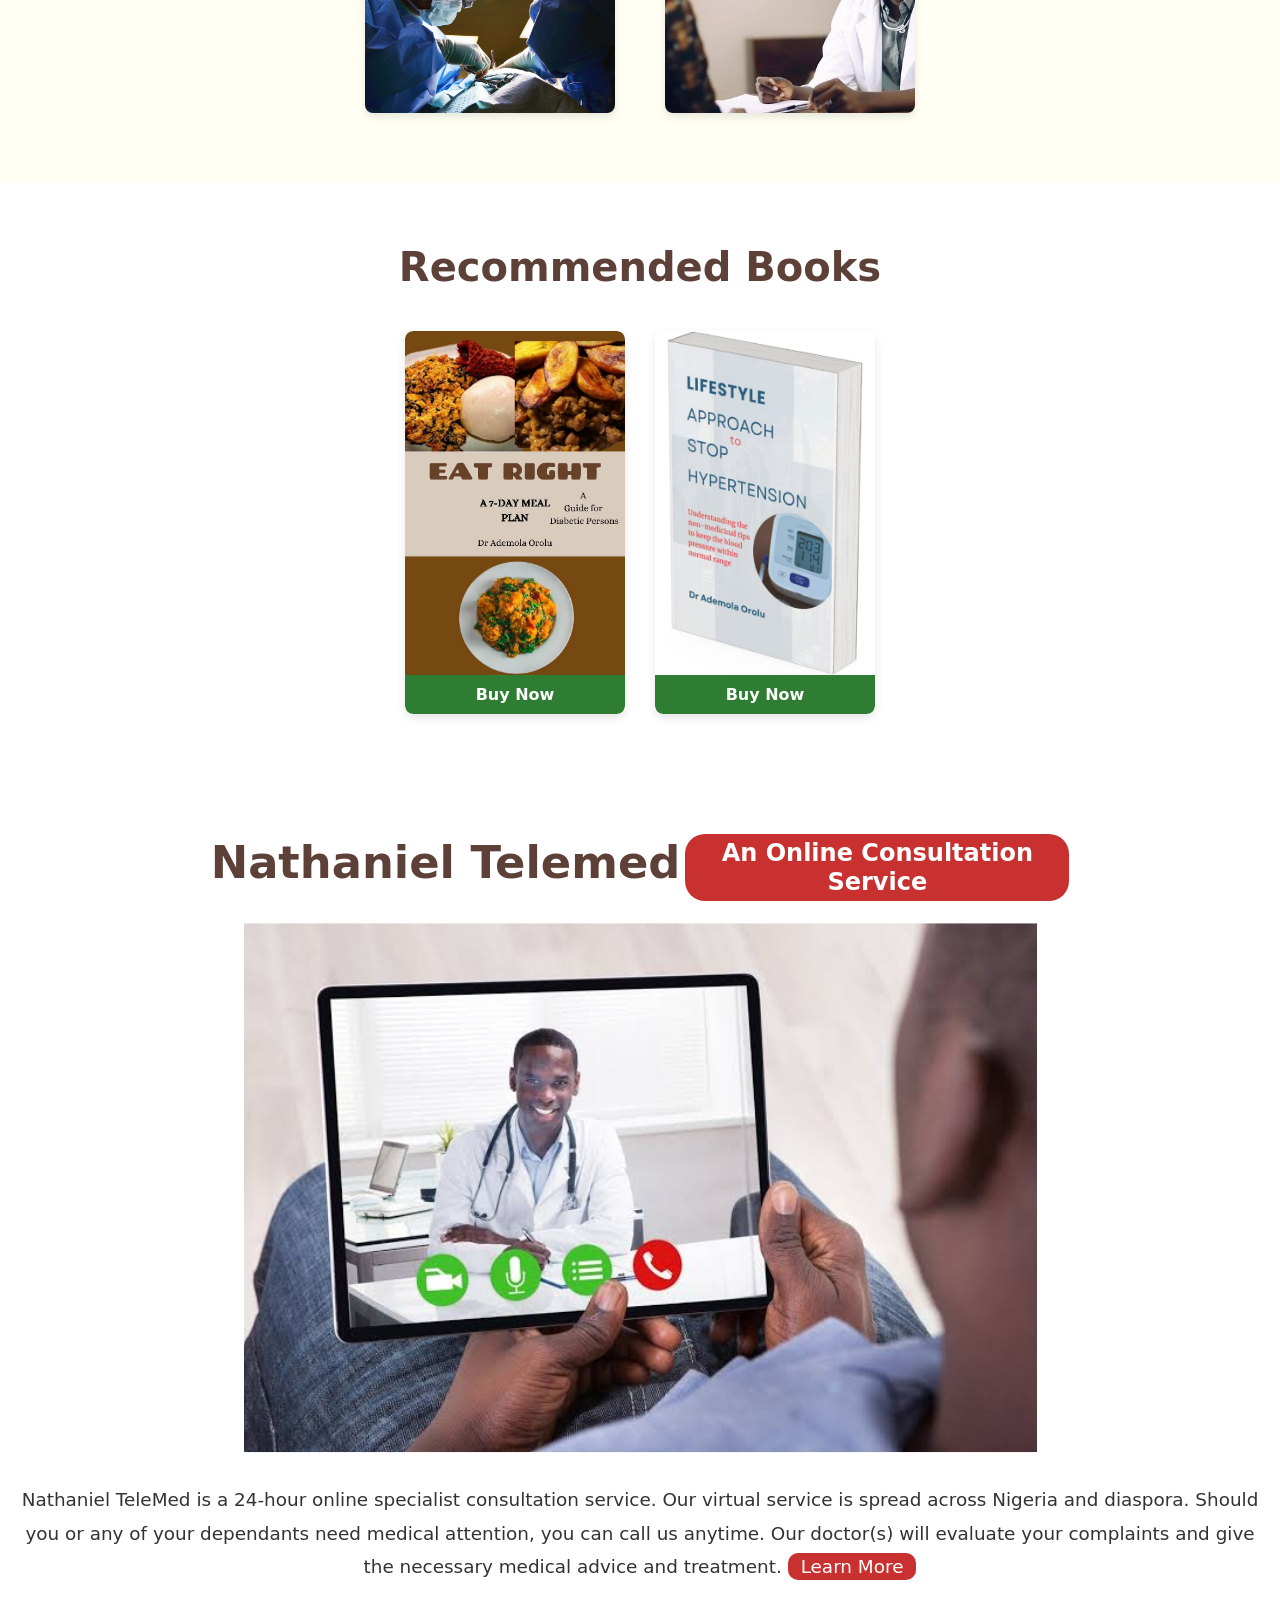
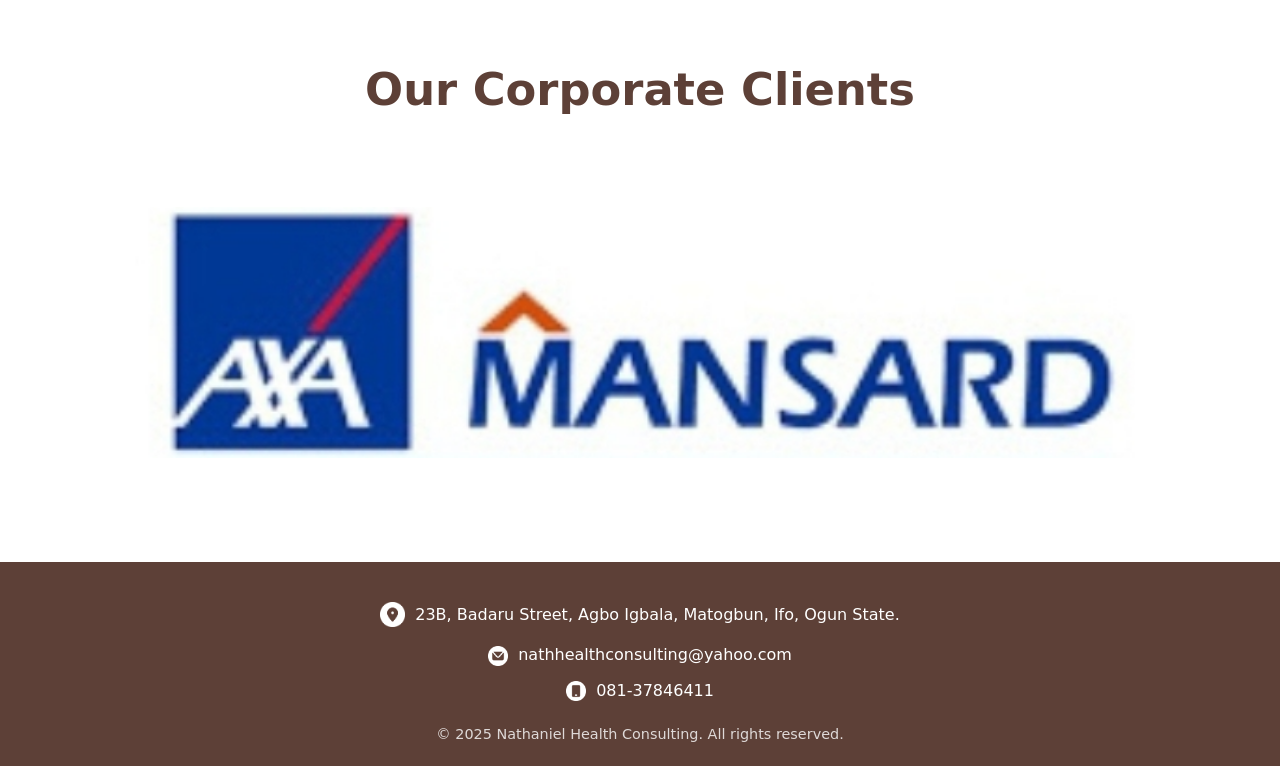
==== commit 0496d1d7: "commit all" ====
--- a/index.html
+++ b/index.html
@@ -24,6 +24,7 @@
             <ul id="primary-navigation" data-visible="false">
                 <li><a href="#about-us">About Us</a></li>
                 <li><a href="#health-resources">Health Resources</a></li>
+                <li><a href="./healthnuggets.html" target="_blank">Health Nuggets</a></li>
                 <li><a href="#contact-us">Contact Us</a></li>
             </ul>
         </nav>
@@ -93,7 +94,7 @@
                 </div>
             </div>
         </section>
-
+      
         <section>
             <div class="teledig">
             <h2 class="telemed">Nathaniel Telemed</h2>
--- a/style.css
+++ b/style.css
@@ -3,6 +3,7 @@
     /* Define color variables for easy changes and consistency */
     --primary-color: #5d4037; /* Darker brown */
     --secondary-color: #2e7d32; /* Darker green */
+    --tertiary-color: red;
     --text-color-dark: #333;
     --text-color-light: #fff;
     --accent-grey: grey;
@@ -145,6 +146,17 @@
     align-items: center;
     justify-content: center; /* Center content when wrapped */
     background: linear-gradient(to right, var(--primary-color), var(--secondary-color));
+    padding: 60px 20px; /* Increased padding for more space */
+    color: var(--text-color-light);
+    gap: 40px; /* Space between text and image */
+    text-align: center; /* Center text by default */
+}
+.nuggets-banner {
+    display: flex;
+    flex-wrap: wrap; /* Allow wrapping on smaller screens */
+    align-items: center;
+    justify-content: center; /* Center content when wrapped */
+    background: linear-gradient(to right, var(--tertiary-color), var(--secondary-color));
     padding: 60px 20px; /* Increased padding for more space */
     color: var(--text-color-light);
     gap: 40px; /* Space between text and image */
@@ -468,7 +480,10 @@
         left: -400%;
     }
 }
- 
+ .mz {
+        width: 100vw;
+        margin-top: 2px;
+    }
 /* Footer */
 .site-footer {
     background-color: #5d4037;
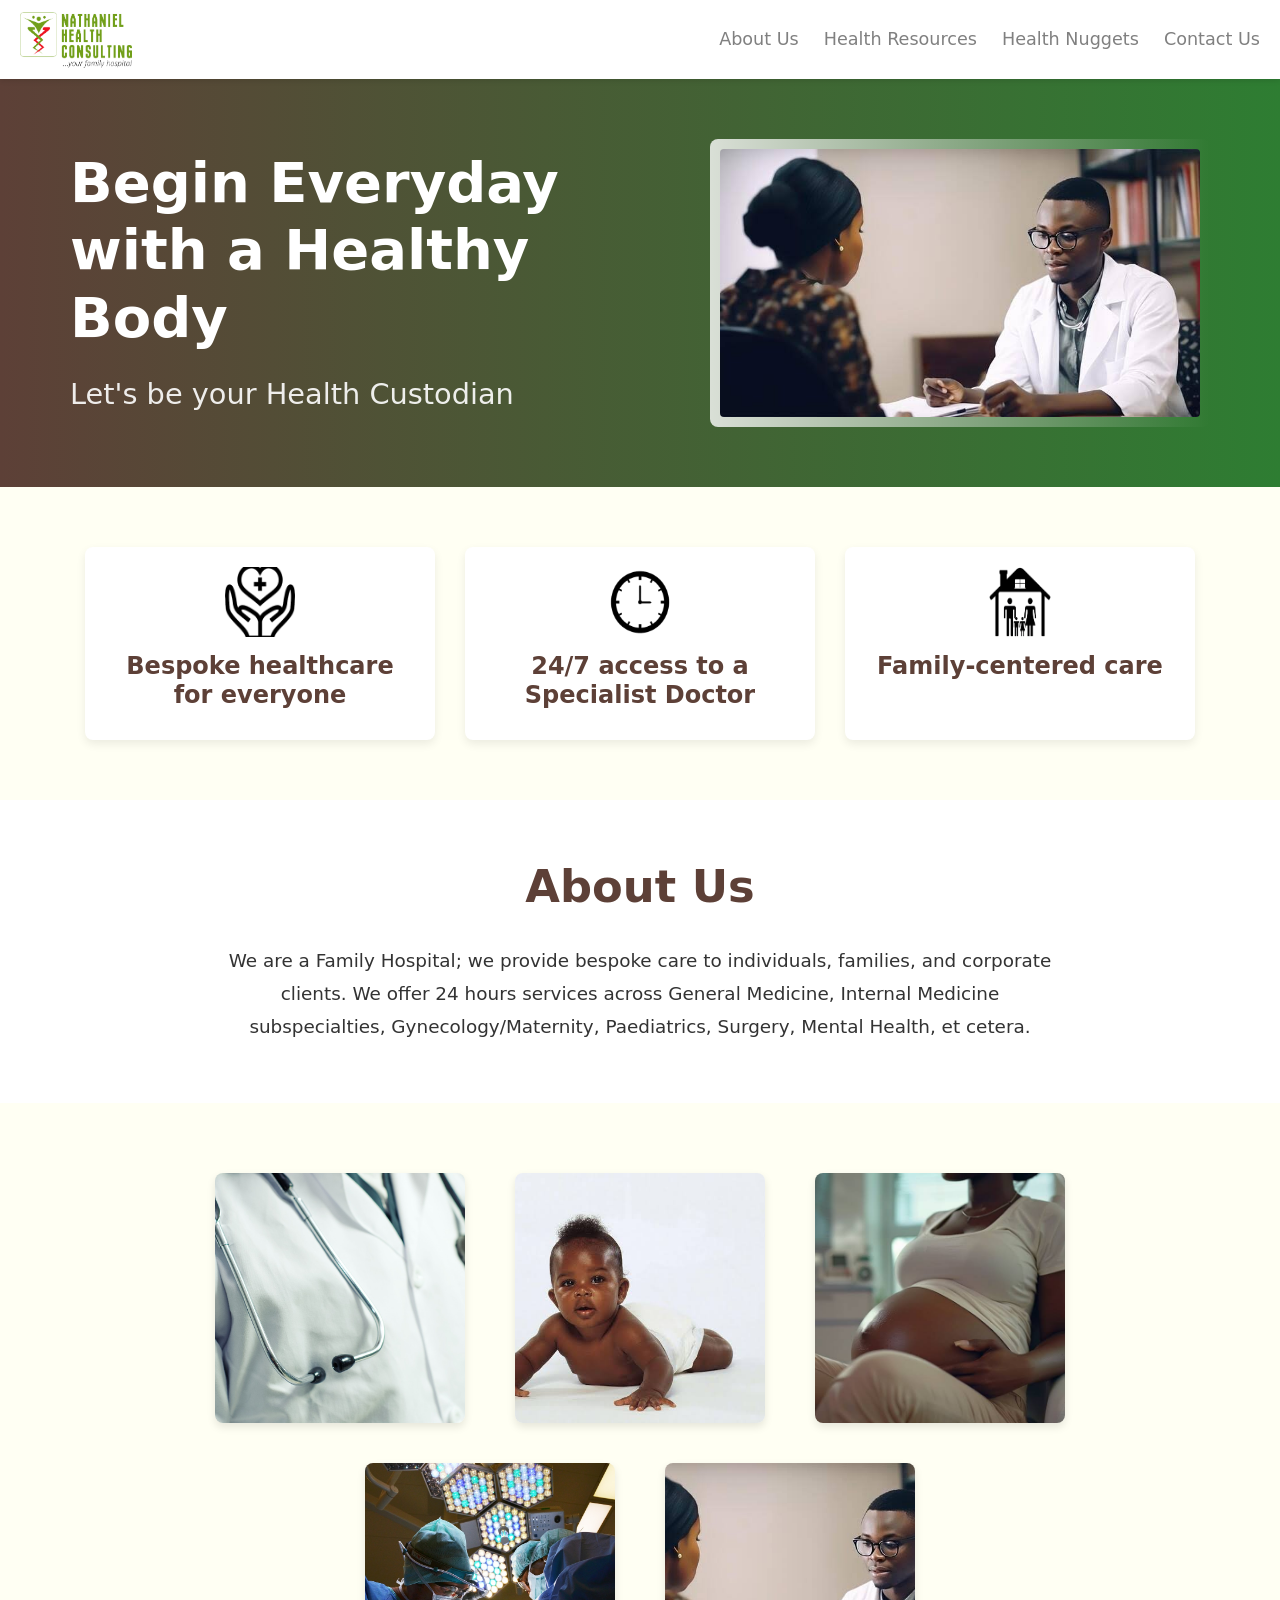
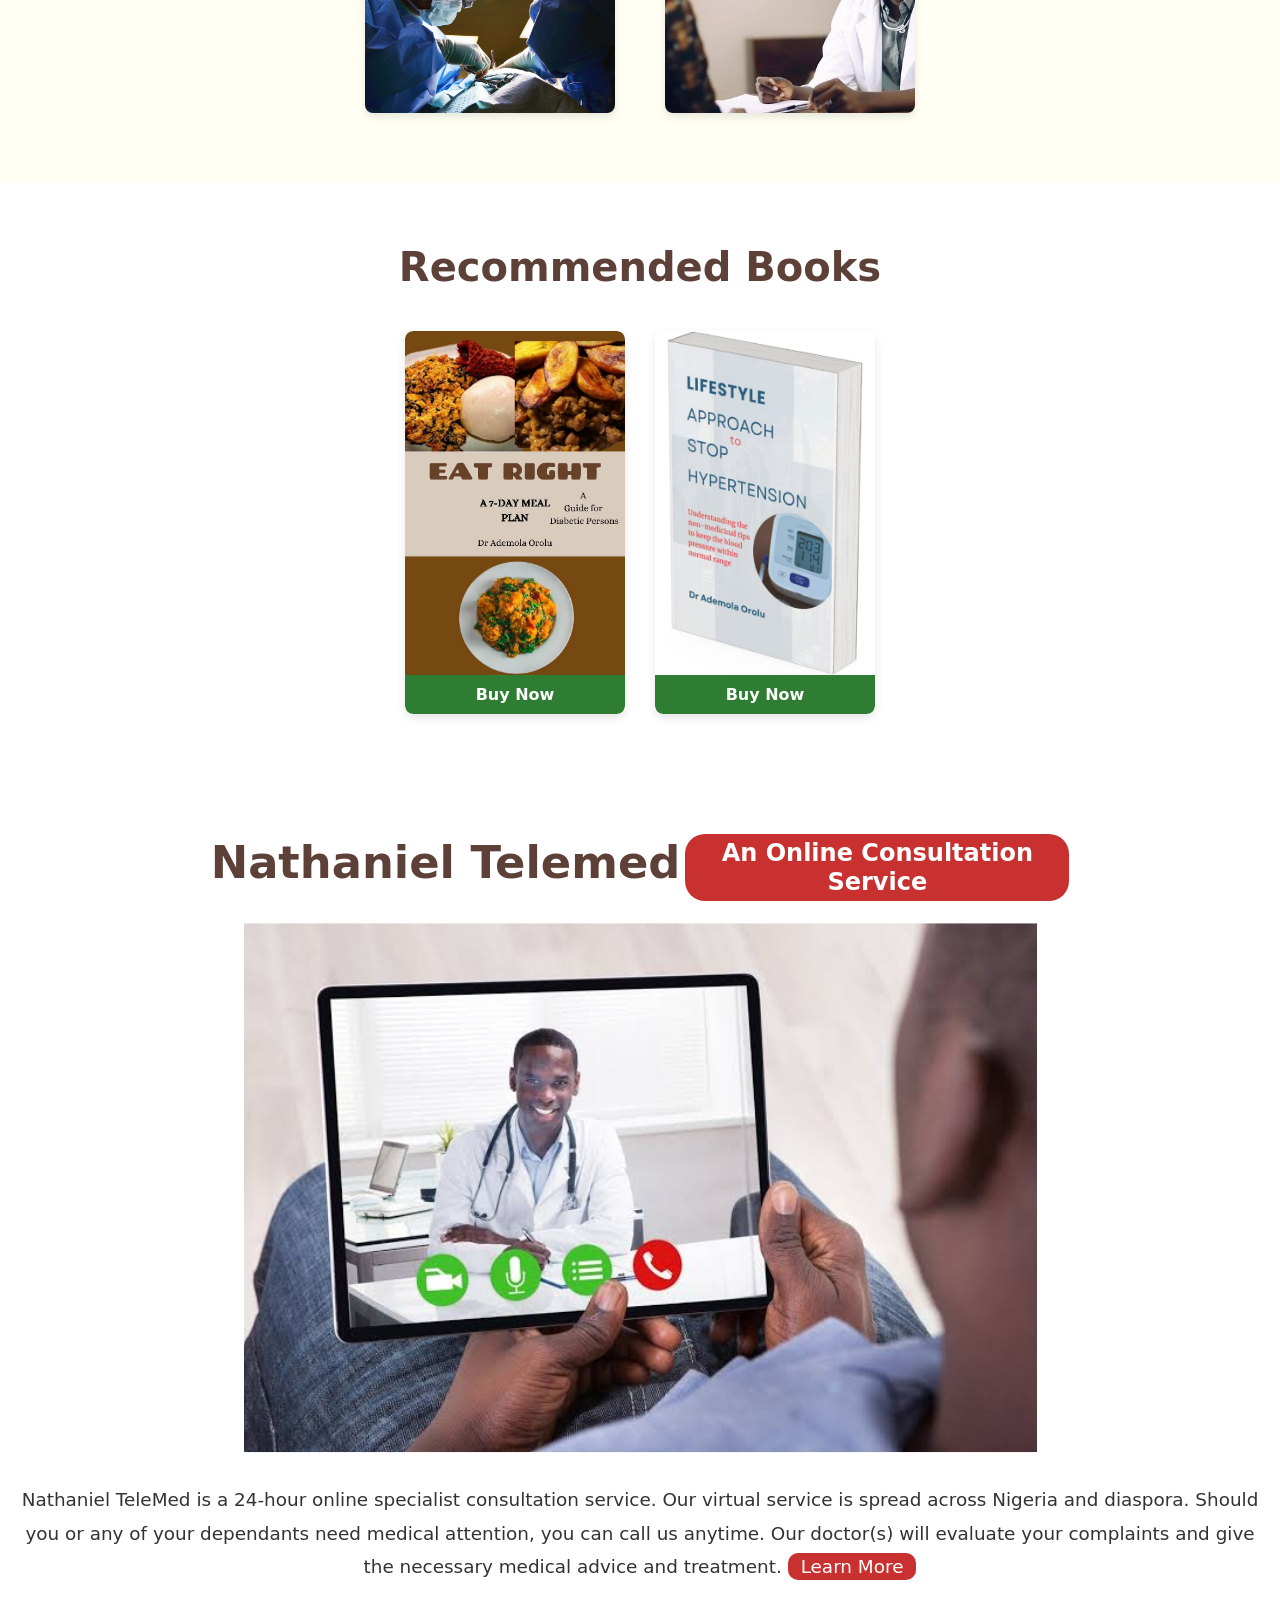
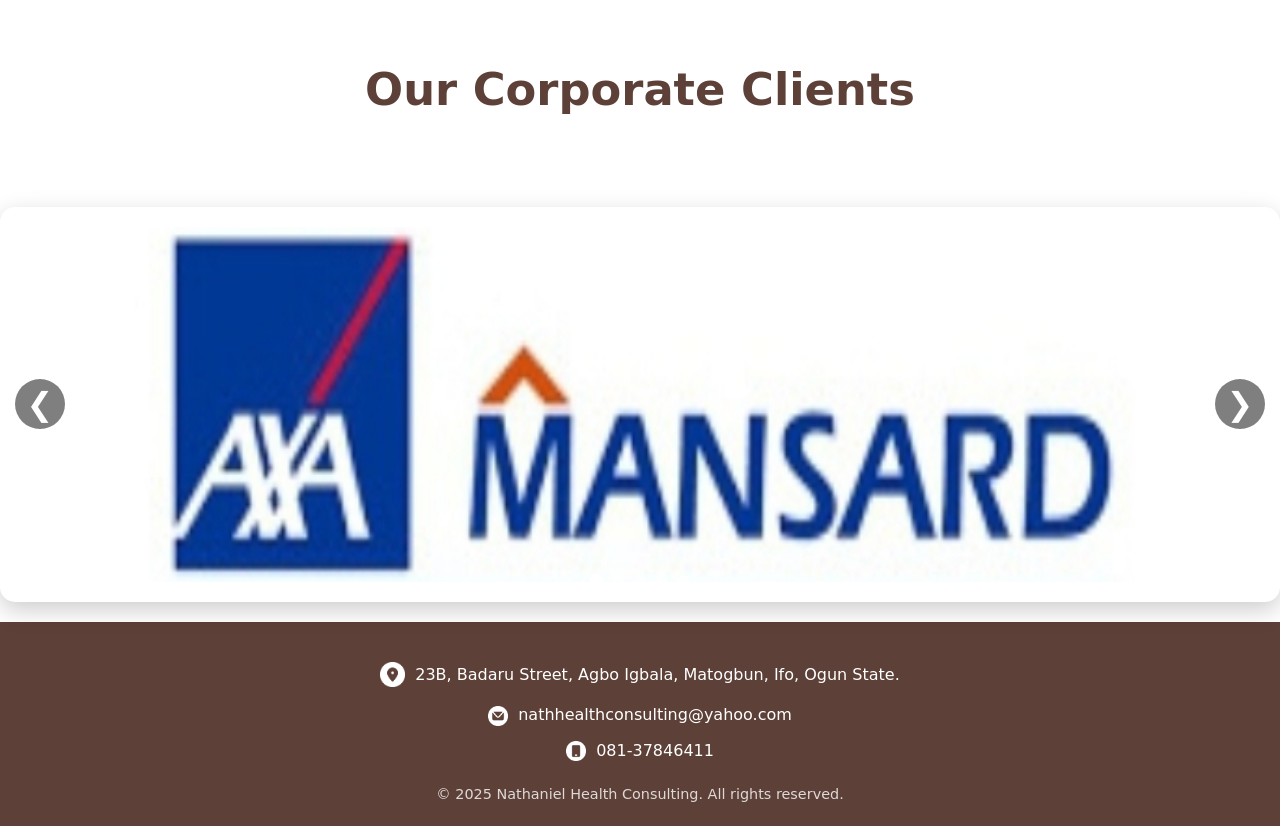
==== commit 540b4337: "commit all" ====
--- a/index.html
+++ b/index.html
@@ -104,16 +104,33 @@
             <p class="telemed-reg">Nathaniel TeleMed is a 24-hour online specialist consultation service. Our virtual service is spread across Nigeria and diaspora. Should you or any of your dependants need medical attention, you can call us anytime. Our doctor(s) will evaluate your complaints and give the necessary medical advice and treatment. <a href="https://nathanieltelemed.netlify.app/" target="_blank"><button class="learn">Learn More</button></a></p>
         </section>
                    <h2 class="clients">Our Corporate Clients</h2>
-              <div id="slider">
-                <figure>
-                    <img src="./assets/images/axamansard.png">
-                    <img src="./assets/images/hygeia.png">
-                    <img src="./assets/images/leadway.png">
-                    <img src="./reliance.png">
-                    <img src="./assets/images/axamansard.png">
-                </figure>
+                   
+                <div class="carousel-container">
+    <button class="arrow prev" id="prevBtn">&#10094;</button>
 
-              </div>
+    <div class="carousel" id="carousel">
+      <div class="slide">
+        <img src="./assets/images/axamansard.png" alt="Slide 1">
+      </div>
+      <div class="slide">
+        <img src="./assets/images/hygeia.png" alt="Slide 2">
+      </div>
+      <div class="slide">
+        <img src="./assets/images/leadway.png" alt="Slide 3">
+      </div>
+      <div class="slide">
+        <img src="./reliance.png" alt="Slide 4">
+      </div>
+      <div class="slide">
+        <img src="./assets/images/axamansard.png" alt="Slide 5">
+      </div>
+    </div>
+
+    <button class="arrow next" id="nextBtn">&#10095;</button>
+
+    <div class="dots" id="dots"></div>
+  </div>
+
     </main>
 
     <footer class="site-footer">
--- a/style.css
+++ b/style.css
@@ -437,49 +437,92 @@
 .learn:hover {
     background-color: var(--primary-color);
 }
-#slider {
-    overflow: hidden;
-}
-#slider figure {
-    position: relative;
-    width: 500%;
-    margin: 0;
-    left: 0;
-    animation: 20s slider infinite;
-}
-#slider figure img {
-    float: left;
-    width: 20%;
-}
-@keyframes slider {
-    0% {
-        left: 0;
-    }
-    20% {
-        left: 0;
-    }
-    25% {
-        left: -100%;
-    }
-    45% {
-        left: -100%;
-    }
-    50% {
-        left: -200%;
-    }
-    70% {
-        left: -200%;
-    }
-    75% {
-        left: -300%;
-    }
-    95% {
-        left: -300%;
-    }
-    100% {
-        left: -400%;
-    }
-}
+.nuggetpix img {
+    margin: 10px auto;
+    display: block;
+}
+ .carousel-container {
+      position: relative;
+      overflow: hidden;
+      border-radius: 15px;
+      box-shadow: 0 8px 25px rgba(0,0,0,0.2);
+      background: #fff;
+      margin-bottom: 20px;
+    }
+
+    .carousel {
+      display: flex;
+      transition: transform 0.5s ease-in-out;
+      width: 100%;
+    }
+
+    .slide {
+      min-width: 100%;
+      height: auto;
+      user-select: none;
+    }
+
+    .slide img {
+      width: 100%;
+      height: 100%;
+      display: block;
+      pointer-events: none;
+      padding: 20px 0;
+    }
+
+    .arrow {
+      position: absolute;
+      top: 50%;
+      transform: translateY(-50%);
+      background: rgba(0, 0, 0, 0.5);
+      color: white;
+      border: none;
+      font-size: 2rem;
+      width: 50px;
+      height: 50px;
+      border-radius: 50%;
+      cursor: pointer;
+      z-index: 10;
+      display: flex;
+      justify-content: center;
+      align-items: center;
+      transition: background 0.3s ease;
+    }
+
+    .arrow:hover {
+      background: rgba(0, 0, 0, 0.8);
+    }
+
+    .prev {
+      left: 15px;
+    }
+
+    .next {
+      right: 15px;
+    }
+
+    .dots {
+      position: absolute;
+      bottom: 15px;
+      width: 100%;
+      display: flex;
+      justify-content: center;
+      gap: 10px;
+    }
+
+    .dot {
+      width: 12px;
+      height: 12px;
+      background: rgba(255,255,255,0.6);
+      border-radius: 50%;
+      cursor: pointer;
+      transition: 0.3s;
+    }
+
+    .dot.active {
+      background: white;
+      transform: scale(1.2);
+    }
  .mz {
         width: 100vw;
         margin-top: 2px;
@@ -657,6 +700,16 @@
     .footer-contact-info a {
         font-size: 0.9em;
     }
+          .slide {
+        height: 300px;
+      }
+
+      .arrow {
+        width: 40px;
+        height: 40px;
+        font-size: 1.5rem;
+      }
+
 }
 
 /* For screens up to 480px wide (small mobile phones) */
